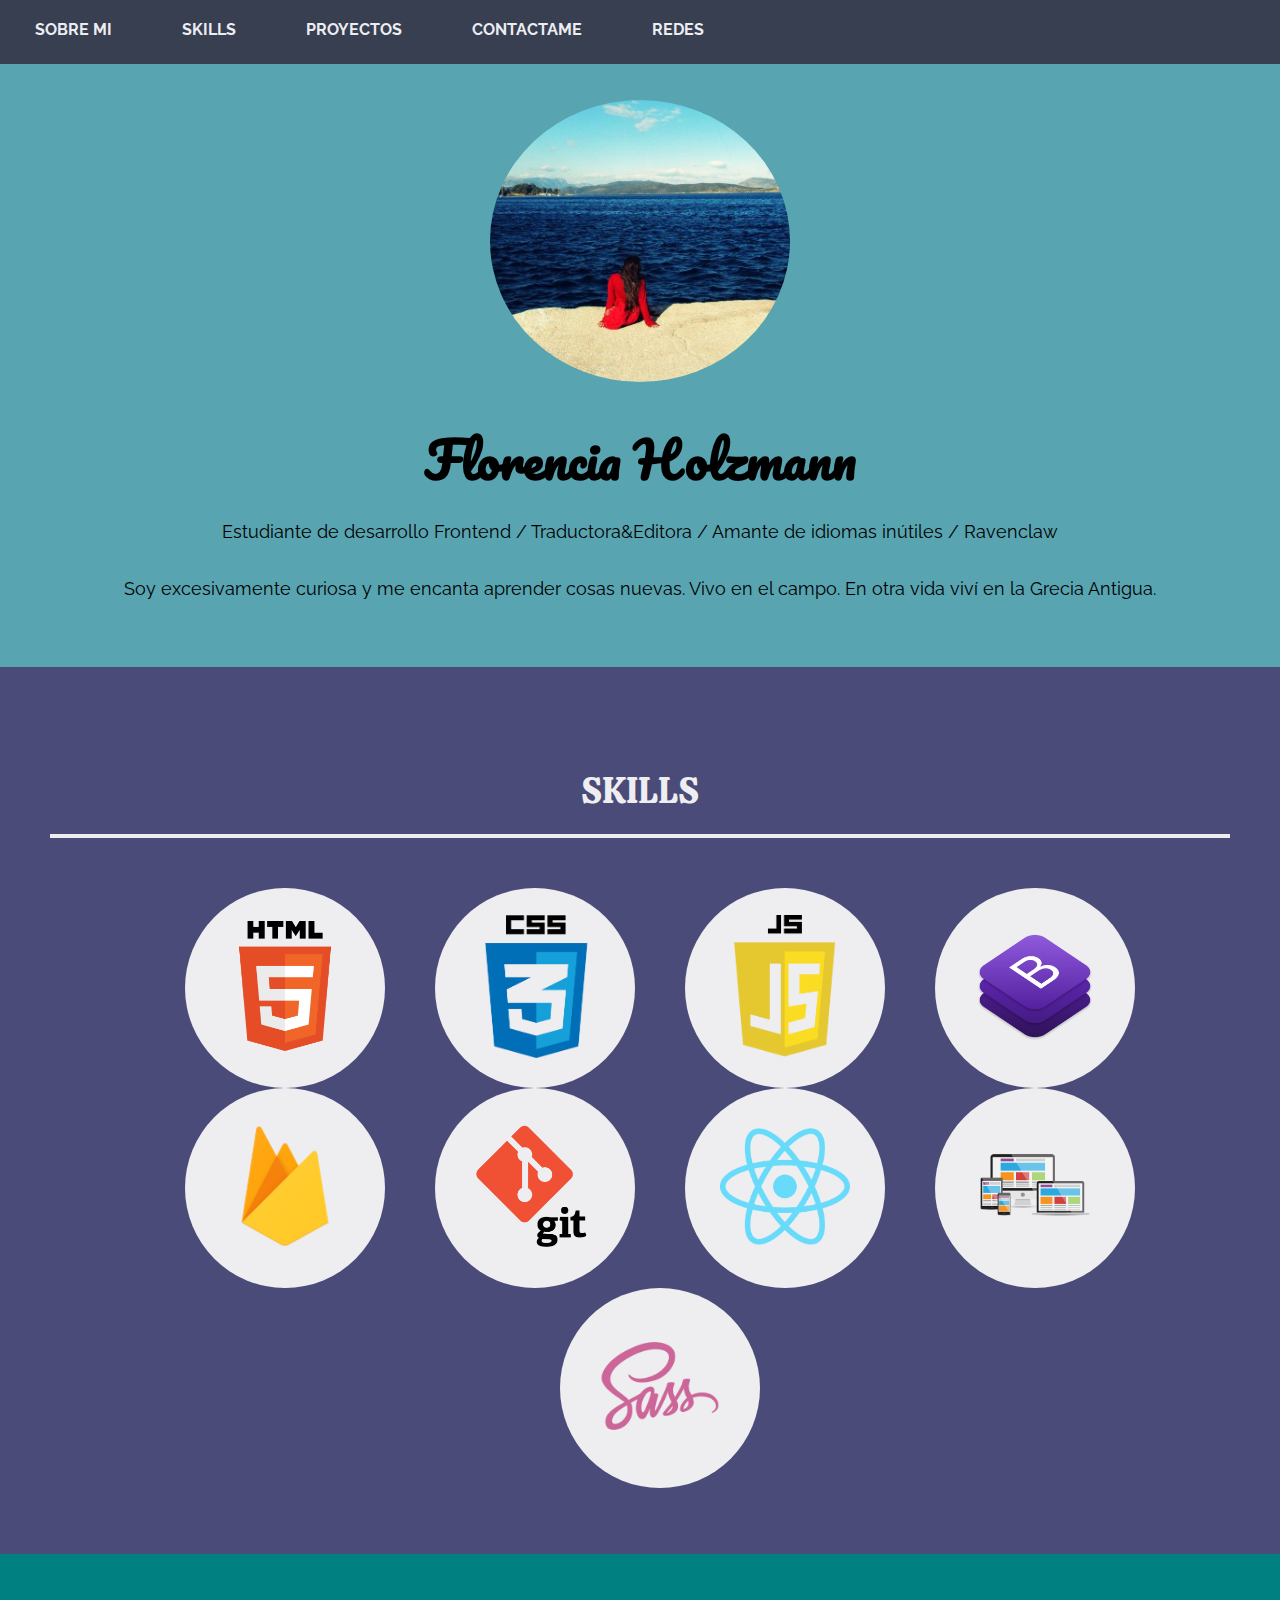
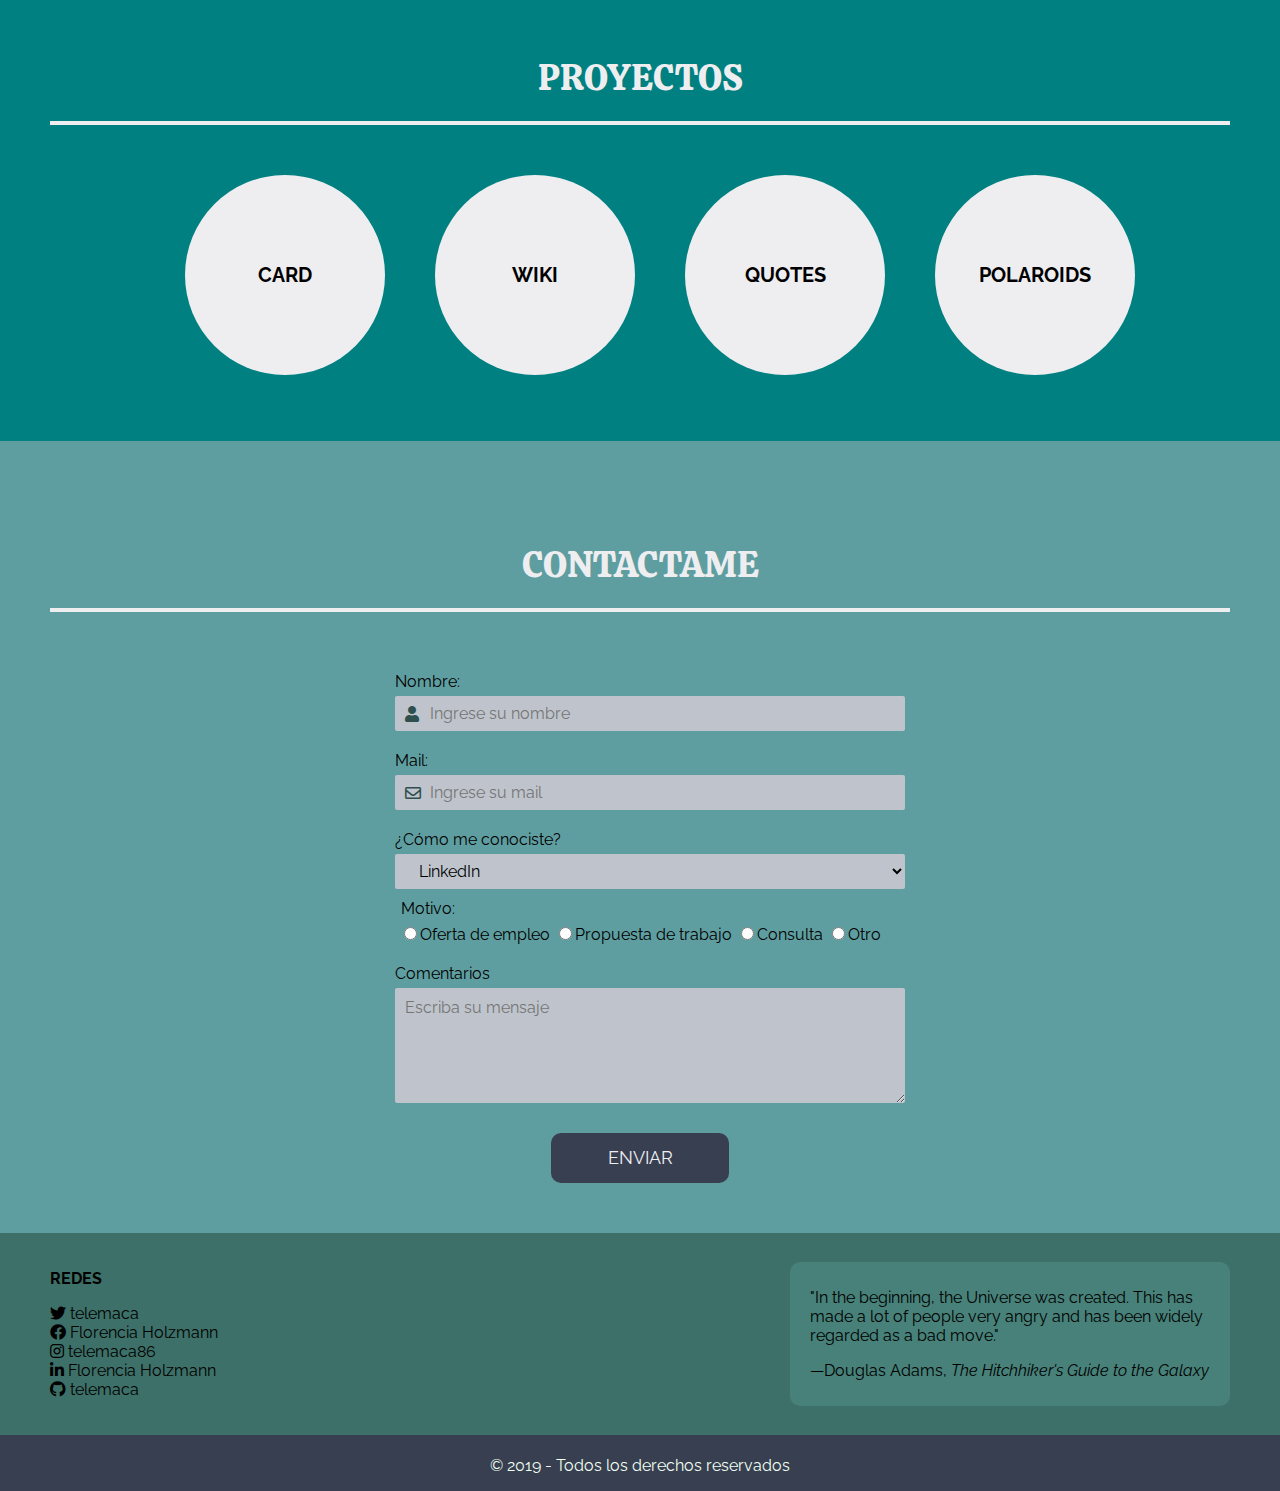
==== index.html @ bdd76596 "Mejoro sección de forms" ====
<!DOCTYPE html>
<html>

<head>
    <title>Florencia Holzmann</title>
    <link rel="stylesheet" href="https://cdnjs.cloudflare.com/ajax/libs/font-awesome/5.11.2/css/all.css">
    <link rel="stylesheet" type="text/css" href="styles.css">
    <link href="https://fonts.googleapis.com/css?family=Calistoga|Pacifico|Raleway&display=swap" rel="stylesheet">
</head>

<body>

    <header>
        <nav>
            <ul class="nav-items">
                <li><a class="nav-item" href="#aboutme">SOBRE MI</a></li>
                <li><a class="nav-item" href="#skills">SKILLS</a></li>
                <li class="proyects-nav-item">
                    <a class="nav-item" href="#proyects">PROYECTOS</a>
                    <ul class="submenu">
                        <li class="submenu-item">CARD</li>
                        <li class="submenu-item">WIKI</li>
                        <li class="submenu-item">QUOTES</li>
                        <li class="submenu-item">POLAROIDS</li>
                    </ul>
                </li>
                <li><a class="nav-item" href="#contactme">CONTACTAME</a></li>
                <li><a class="nav-item" href="#socialnetworks">REDES</a></li>
            </ul>
        </nav>
    </header>

    <main>
        <section id="aboutme" class="main-content presentation">
            <img class="owner-photo" src="imgs/foto2.jpg" />
            <h1 class="owner-name">Florencia Holzmann</h1>
            <p class="owner-information">Estudiante de desarrollo Frontend / Traductora&Editora / Amante de idiomas inútiles / Ravenclaw</p>
            <p class="owner-information">Soy excesivamente curiosa y me encanta aprender cosas nuevas. Vivo en el campo. En otra vida viví en la Grecia Antigua.</p>
        </section>

        <section id="skills" class="main-content skills">
            <h2 class="section-title">SKILLS</h2>
            <ul class="main-contest-list">
                <div class="list-container">
                    <li class="skill"><img src="imgs/html.png" class="skill-img"></li>
                </div>
                <div class="list-container">
                    <li class="skill"><img src="imgs/css.png" class="skill-img"></li>
                </div>
                <div class="list-container">
                    <li class="skill"><img src="imgs/js.png" class="skill-img"></li>
                </div>
                <div class="list-container">
                    <li class="skill"><img src="imgs/bootstrap.png" class="skill-img"></li>
                </div>
                <div class="list-container">
                    <li class="skill"><img src="imgs/firebase.png" class="skill-img"></li>
                </div>
                <div class="list-container">
                    <li class="skill"><img src="imgs/git.png" class="skill-img"></li>
                </div>
                <div class="list-container">
                    <li class="skill"><img src="imgs/react.png" class="skill-img"></li>
                </div>
                <div class="list-container">
                    <li class="skill"><img src="imgs/responsive.png" class="skill-img"></li>
                </div>
                <div class="list-container">
                    <li class="skill"><img src="imgs/sass.png" class="skill-img"></li>
                </div>
            </ul>
        </section>

        <section id="proyects" class="main-content proyects">
            <h2 class="section-title">PROYECTOS</h2>
            <ul class="main-contest-list">
                <div class="list-container">
                    <li class="list-element">CARD</li>
                </div>
                <div class="list-container">
                    <li class="list-element">WIKI</li>
                </div>
                <div class="list-container">
                    <li class="list-element">QUOTES</li>
                </div>
                <div class="list-container">
                    <li class="list-element">POLAROIDS</li>
                </div>
            </ul>
        
        </section>
        <section id="contactme" class="main-content contactme">
            <h2 class="section-title">CONTACTAME</h2>
            <form class="contact-me-form" action="javascript:void(0)">
                <div class="contact-information"> 
                    <label for="contact-name">Nombre:</label>
                    <div class="form-imput-container">
                        <input required placeholder="Ingrese su nombre" type="text" id="contact-name" class="contact-me-form-input">
                        <i class="fas fa-user user-icon"></i>
                        <i class="fas fa-check-circle valid-icon"></i>
                        <i class="fas fa-times-circle invalid-icon"></i>
                    </div>
                </div>
                <div class="contact-information">
                    <label for="contact-mail">Mail:</label>
                    <div class="form-imput-container">
                        <input required placeholder="Ingrese su mail" type="email" id="contact-mail" class="contact-me-form-input">
                        <i class="far fa-envelope mail-icon"></i>
                        <i class="fas fa-check-circle valid-icon"></i>
                        <i class="fas fa-times-circle invalid-icon"></i>
                    </div>
                </div>
                <div class="contact-information">
                    <label>¿Cómo me conociste?</label>
                    <select class="contact-me-form-input option-menu">
                        <option>LinkedIn</option>
                        <option>Twitter</option>
                        <option>Facebook</option>
                        <option>Referidos</option>
                        <option>Otro</option>
                    </select>
                </div>               
                <fieldset class="reason-for-contact"> <legend>Motivo:</legend>
                    <input type="radio" name="reason" id="job-offer"><label for="job-offer">Oferta de empleo</label>
                    <input type="radio" name="reason" id="work-proposition"><label for="work-proposition">Propuesta de trabajo</label>
                    <input type="radio" name="reason" id="question"><label for="question">Consulta</label>
                    <input type="radio" name="reason" id="other"><label for="other">Otro</label>
                </fieldset>
                <div class="contact-information">
                    <label for="contact-msg">Comentarios</label>
                    <textarea placeholder="Escriba su mensaje" cols="50" rows="5" id="contact-msg" class="contact-me-form-input"></textarea>
                </div>
                <button class="contact-information send-btn" type="submit">ENVIAR</button>
            </form>
        </section>
    </main>

    <footer>
        <div class="footer-main-part">
            <div class="footer-column">
                <p id="socialnetworks" class="footer-links-title">REDES</p>
                <ul class="footer-links">
                    <li class="footer-link"><i class="fab fa-twitter"></i> <a class="footer-social-network-user" target="_blank" href="https://www.twitter.com/telemaca">telemaca</a></li>
                    <li class="footer-link"><i class="fab fa-facebook"></i> <a class="footer-social-network-user" target="_blank" href="https://www.facebook.com/Telemaca">Florencia Holzmann</a></li>
                    <li class="footer-link"><i class="fab fa-instagram"></i> <a class="footer-social-network-user" target="_blank" href="https://www.instagram.com/telemaca86">telemaca86</a></li>
                    <li class="footer-link"><i class="fab fa-linkedin-in"></i> <a class="footer-social-network-user" target="_blank" href="https://www.linkedin.com/in/florencia-holzmann-39189a71/">Florencia Holzmann</a></li>
                    <li class="footer-link"><i class="fab fa-github"></i> <a class="footer-social-network-user" target="_blank" href="https://www.github.com/telemaca">telemaca</a></li>
                </ul>
            </div>
    
            <div class="footer-column">
                <div class="footer-quote">
                    <p class="footer-quote-text">"In the beginning, the Universe was created. This has made a lot of people very angry and has been widely regarded as a bad move."</p>
                    <p class="footer-quote-author">—Douglas Adams, <i>The Hitchhiker's Guide to the Galaxy</i></p>
                </div>
            </div>
        </div>

        <div class="footer-copyright">
            <p class="footer-copyright-text">© 2019 - Todos los derechos reservados</p>
        </div>
    </footer>


</body>

</html>
---- styles.css ----
body {
    margin: 0;
}

header {
    background-color: #373F51;
    position: fixed;
    width: 100%;
    z-index: 20;
}

.nav-items > li {
    margin: 20px 10px 25px 10px;
}
.nav-items {
    list-style: none;
    font-family: 'Raleway';
    color: rgb(236, 237, 240);
    font-weight: bold;
    margin: 0;
    display: flex;
    padding-left: 0;
    align-items: center;
}

.nav-item {
    margin: 15px;
    padding: 3px 10px 10px 10px;
    cursor: pointer;
    font-family: 'Raleway';
    color: rgb(236, 237, 240);
    text-decoration: none;
    transition: .3s;
}

.nav-item:hover {
    letter-spacing: 4px;
    color: #adb1b9;
    border-bottom: 1.5px dotted #adb1b9;
}

.proyects-nav-item {
    position: relative;
}

.submenu {
    list-style: none;
    width: 200px;
    background-color: #373F51;
    padding-left: 0;
    position: absolute;
    top: 30px;
    left: 10px;
    display: none;
}

.submenu-item {
    padding: 20px;
}

.proyects-nav-item:hover .submenu {
    display: block;
}

.submenu-item:hover {
    cursor: pointer;
    background-color: darkslategrey;
}

.main-content {
    padding: 100px 50px 50px 50px;
}

.presentation {
    background-color: #58A4B0;
    display: flex;
    flex-direction: column;
    justify-content: center;
    align-items: center;
    /* padding-top: 100px; */
}

.owner-photo {
    width: 300px;
    border-radius: 50%;
}

.owner-name {
    font-family: 'Pacifico';
    font-size: 50px;
    margin-bottom: 0;
}

.owner-information {
    font-family: 'Raleway';
    font-size: 18px;
}

.skills {
    background-color: #4b4b79;
    
}

.section-title {
    color: #eeeef1;
    font-family: 'Calistoga';
    font-weight: 300;
    font-size: 36px;
    margin: 0 0 50px 0;
    padding-bottom: 20px;
    border-bottom: 4px solid #eeeef1;
    text-align: center;
}

.main-contest-list {
    list-style: none;
    display: flex;
    flex-wrap: wrap;
    justify-content: center;
    align-items: center;
}

/* .skill {
    padding: 20px; 
} */

.list-container {
    background-color: #eeeef1;
    width: 200px;
    height: 200px;
    margin: 0 25px;
    border-radius: 50%;
    display: flex;
    justify-content: center;
    align-items: center;
}

.skill-img {
    width: 130px;
}

.proyects {
    background-color: teal;
}

.list-element {
    font-family: 'Raleway';
    font-size: 20px;
    font-weight: bold;
}

.contactme {
    background-color: cadetblue;
    display: flex;
    flex-direction: column;
    /* align-items: center; */
}

.contact-me-form {
    display: flex;
    align-items: flex-start;
    flex-direction: column;
    margin: 0 auto;
}

label {
    padding-bottom: 5px;
}

.contact-information {
    width: 100%;
    padding: 10px;
    font-family: 'Raleway';
    display: flex;
    flex-direction: column;
}

.form-imput-container {
    position: relative;
}

.contact-me-form-input {
    width: 100%;
    border-radius: 2px;
    background-color: rgb(191, 196, 204);
    font-family: 'Raleway';
    font-size: 16px;
    border: 0;  
    box-sizing: border-box;
}

.user-icon, .mail-icon {
    color: darkslategray;
    position: absolute;
    left: 10px;
    top: calc(50% - 8px);
}

.invalid-icon, .valid-icon {
    position: absolute;
    top: calc(50% - 8px);
    right: 10px;
    display: none;
}

.invalid-icon {
    color: firebrick;
}

.valid-icon {
    color: green;
}

input:focus,
select:focus,
textarea:focus,
button:focus {
    outline: none;
}

input:valid {
    border: 1px solid green;
}

input:invalid:not(:placeholder-shown) {
    border: 1px solid firebrick;
}

input:valid:not(:placeholder-shown) ~ .valid-icon {
    display: block;
}

input:invalid:not(:placeholder-shown) ~ .invalid-icon {
    display: block;
}

.contact-me-form-input:not(textarea) {
    height: 35px;
    padding-left: 35px;
}

.contact-me-form-input.option-menu {
    padding-left: 20px;
}

#contact-msg {
    padding: 10px;
}

.reason-for-contact {
    border-style: none;
    font-family: 'Raleway';
}

.send-btn {
    margin: 20px auto 0;
    width: 35%;
    height: 50px;
    font-size: 18px;
    background-color: #373F51;
    border-radius: 10px;
    border-style: none;
    color: #eeeef1;
    display: flex;
    align-items: center;
    justify-content: center;
    transition: .3s;
}

.send-btn:hover {
    font-size: 20px;
    letter-spacing: 1px;
    border: 1px dashed #eeeef1;
    background: none;
}


footer {
    font-family: 'Raleway';
    background-color: #3D7068;
}

.footer-main-part {
    display: flex;
    justify-content: space-between;
    align-items: center;
}

.footer-column {
    padding: 20px 50px;
}

.footer-links-title {
    font-weight: bold;
}

.footer-links {
    list-style: none;
    padding-left: 0;
}

.footer-social-network-user {
    color: black;
    text-decoration: none;
}

.footer-quote {
    background-color: rgb(71, 129, 121);
    padding: 10px 20px;
    border-radius: 10px;
}

.footer-quote-text {
    width: 400px;
}

.footer-copyright {
    background-color: #373F51;
    margin-bottom: 0;
    text-align: center;
    padding: 5px 0 16px 0;
}

.footer-copyright-text {
    margin-bottom: 0;
    color: honeydew;
    font-family: 'Raleway';
}
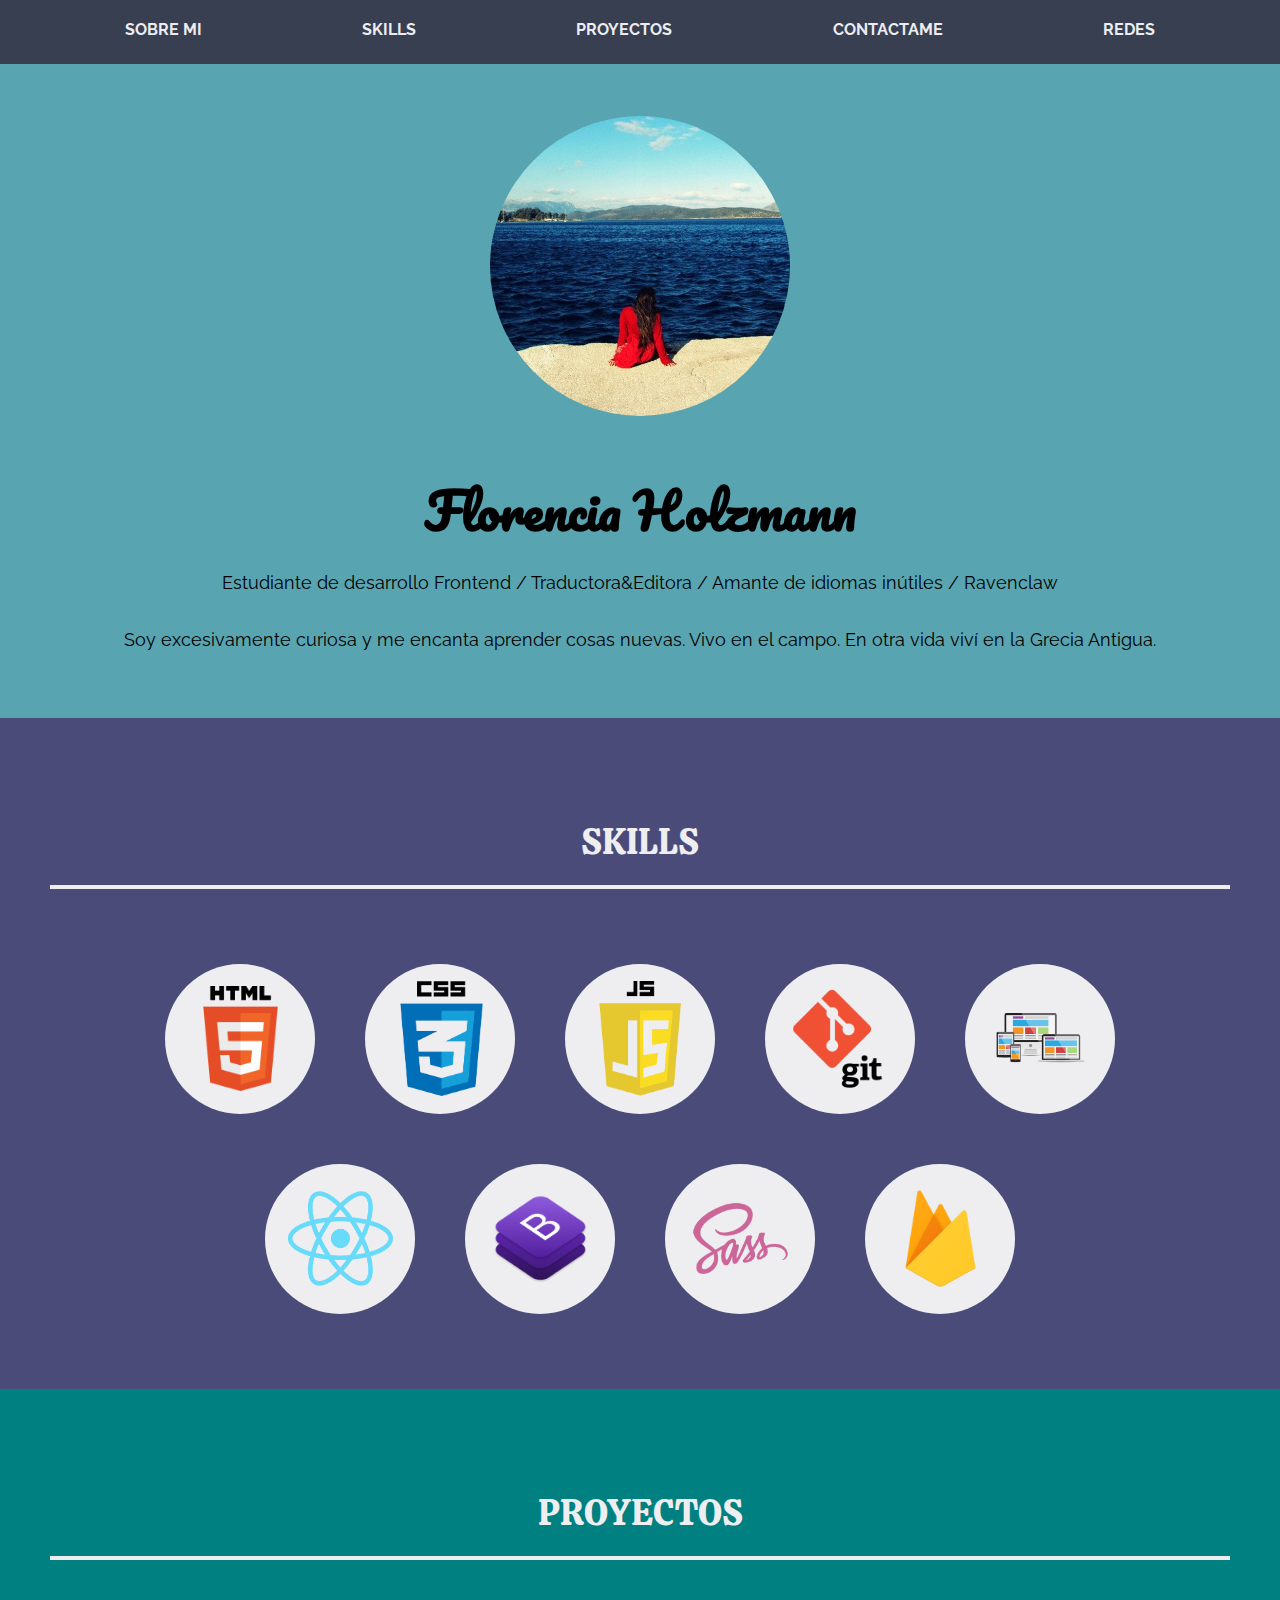
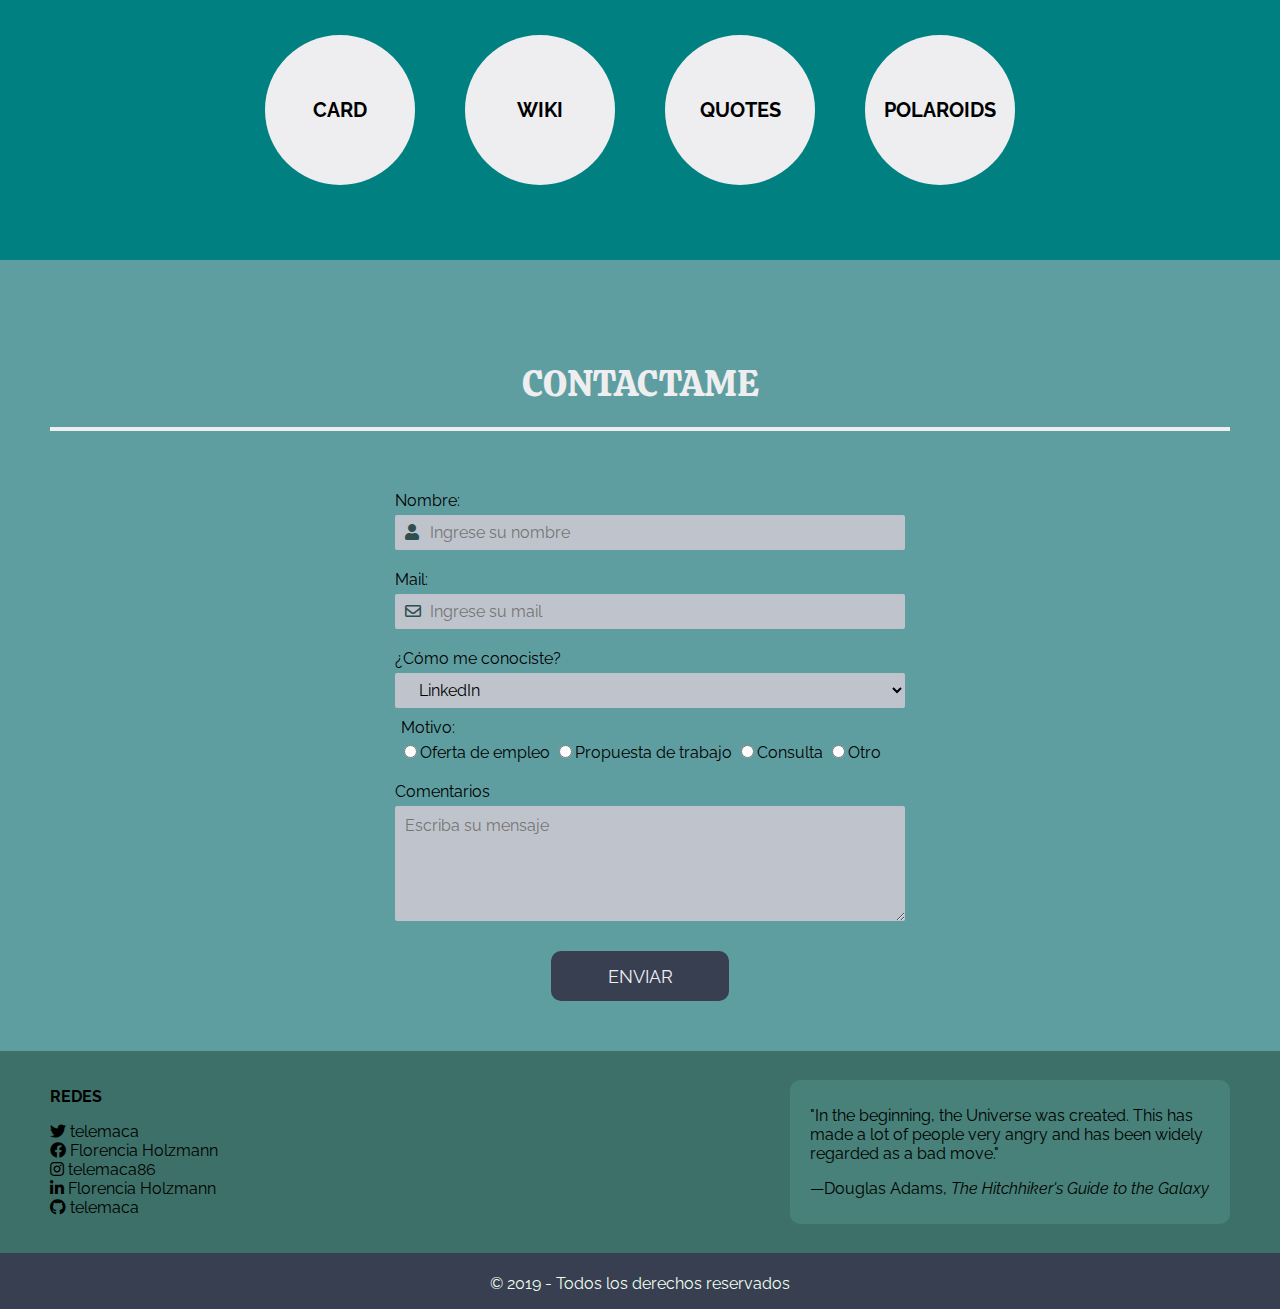
==== commit 5536640a: "Agrego diseño responsive" ====
--- a/index.html
+++ b/index.html
@@ -32,7 +32,15 @@
 
     <main>
         <section id="aboutme" class="main-content presentation">
-            <img class="owner-photo" src="imgs/foto2.jpg" />
+            <div class="photo-container">
+                <figure>
+                    <img class="owner-photo" src="imgs/foto2.jpg" />
+                </figure>
+                <figcaption>¡Hola!</figcaption>
+            </div>
+            <div class="photo-banner">
+                <img class="owner-photo" src="imgs/foto2.jpg" />
+            </div>
             <h1 class="owner-name">Florencia Holzmann</h1>
             <p class="owner-information">Estudiante de desarrollo Frontend / Traductora&Editora / Amante de idiomas inútiles / Ravenclaw</p>
             <p class="owner-information">Soy excesivamente curiosa y me encanta aprender cosas nuevas. Vivo en el campo. En otra vida viví en la Grecia Antigua.</p>
@@ -40,52 +48,70 @@
 
         <section id="skills" class="main-content skills">
             <h2 class="section-title">SKILLS</h2>
-            <ul class="main-contest-list">
+            <ul class="main-contest-list">             
+            <li class="skill">
                 <div class="list-container">
-                    <li class="skill"><img src="imgs/html.png" class="skill-img"></li>
+                    <img src="imgs/html.png" class="skill-img">
                 </div>
+            </li>
+            <li class="skill">
                 <div class="list-container">
-                    <li class="skill"><img src="imgs/css.png" class="skill-img"></li>
+                    <img src="imgs/css.png" class="skill-img">
                 </div>
+            </li>
+            <li class="skill">
                 <div class="list-container">
-                    <li class="skill"><img src="imgs/js.png" class="skill-img"></li>
+                    <img src="imgs/js.png" class="skill-img">
                 </div>
+            </li>
+            <li class="skill">
                 <div class="list-container">
-                    <li class="skill"><img src="imgs/bootstrap.png" class="skill-img"></li>
+                    <img src="imgs/git.png" class="skill-img">
                 </div>
+            </li>
+            <li class="skill">
                 <div class="list-container">
-                    <li class="skill"><img src="imgs/firebase.png" class="skill-img"></li>
+                    <img src="imgs/responsive.png" class="skill-img">
                 </div>
+            </li>
+            <li class="skill">
                 <div class="list-container">
-                    <li class="skill"><img src="imgs/git.png" class="skill-img"></li>
+                    <img src="imgs/react.png" class="skill-img">
                 </div>
+            </li>
+            <li class="skill">
                 <div class="list-container">
-                    <li class="skill"><img src="imgs/react.png" class="skill-img"></li>
+                    <img src="imgs/bootstrap.png" class="skill-img">
                 </div>
+            </li>
+            <li class="skill">
                 <div class="list-container">
-                    <li class="skill"><img src="imgs/responsive.png" class="skill-img"></li>
+                    <img src="imgs/sass.png" class="skill-img">
                 </div>
+            </li>
+            <li class="skill">
                 <div class="list-container">
-                    <li class="skill"><img src="imgs/sass.png" class="skill-img"></li>
+                    <img src="imgs/firebase.png" class="skill-img">
                 </div>
+            </li>
             </ul>
         </section>
 
         <section id="proyects" class="main-content proyects">
             <h2 class="section-title">PROYECTOS</h2>
-            <ul class="main-contest-list">
-                <div class="list-container">
-                    <li class="list-element">CARD</li>
-                </div>
-                <div class="list-container">
-                    <li class="list-element">WIKI</li>
-                </div>
-                <div class="list-container">
-                    <li class="list-element">QUOTES</li>
-                </div>
-                <div class="list-container">
-                    <li class="list-element">POLAROIDS</li>
-                </div>
+            <ul class="main-contest-list">                
+                <li class="list-element">
+                    <div class="list-container">CARD</div>
+                </li>
+                <li class="list-element">
+                    <div class="list-container">WIKI</div>
+                </li>
+                <li class="list-element">
+                    <div class="list-container">QUOTES</div>
+                </li>
+                <li class="list-element">
+                    <div class="list-container">POLAROIDS</div>
+                </li>
             </ul>
         
         </section>
@@ -137,7 +163,7 @@
 
     <footer>
         <div class="footer-main-part">
-            <div class="footer-column">
+            <div class="footer-column socialnetworks-column">
                 <p id="socialnetworks" class="footer-links-title">REDES</p>
                 <ul class="footer-links">
                     <li class="footer-link"><i class="fab fa-twitter"></i> <a class="footer-social-network-user" target="_blank" href="https://www.twitter.com/telemaca">telemaca</a></li>
@@ -148,7 +174,7 @@
                 </ul>
             </div>
     
-            <div class="footer-column">
+            <div class="footer-column quote-column">
                 <div class="footer-quote">
                     <p class="footer-quote-text">"In the beginning, the Universe was created. This has made a lot of people very angry and has been widely regarded as a bad move."</p>
                     <p class="footer-quote-author">—Douglas Adams, <i>The Hitchhiker's Guide to the Galaxy</i></p>
--- a/styles.css
+++ b/styles.css
@@ -21,6 +21,7 @@
     display: flex;
     padding-left: 0;
     align-items: center;
+    justify-content: space-evenly;
 }
 
 .nav-item {
@@ -36,7 +37,7 @@
 .nav-item:hover {
     letter-spacing: 4px;
     color: #adb1b9;
-    border-bottom: 1.5px dotted #adb1b9;
+    border-bottom: 1.5px solid #adb1b9;
 }
 
 .proyects-nav-item {
@@ -77,12 +78,55 @@
     flex-direction: column;
     justify-content: center;
     align-items: center;
-    /* padding-top: 100px; */
+}
+
+.photo-container {
+    position: relative;
+}
+
+.photo-banner {
+    display: none;
+}
+
+figure {
+    width: 300px;
+    height: 300px;
+    border-radius: 50%;
+    overflow: hidden;
+}
+
+figcaption {
+    font-family: 'Calistoga';
+    font-size: 0px;
+    color: honeydew;
+    text-align: center;
+    line-height: 300px;
+    width: 300px;
+    height: 300px;
+    position: absolute;
+    border-radius: 50%;
+    top: 15px;
+    left: 39px;
+    transition: .3s;
+}
+
+img {
+    transition: .3s;
+}
+
+.photo-container:hover figcaption {
+    border: 1.5px solid honeydew;
+    font-size: 40px;
+    background-color: rgba(0, 0, 0, 0.3);
+    transform: scale(.9);
+}
+
+.photo-container:hover img {
+    transform: scale(1.2);
 }
 
 .owner-photo {
-    width: 300px;
-    border-radius: 50%;
+    width: 110%; 
 }
 
 .owner-name {
@@ -94,14 +138,18 @@
 .owner-information {
     font-family: 'Raleway';
     font-size: 18px;
+    text-align: center;
 }
 
 .skills {
     background-color: #4b4b79;
-    
+    display: flex;
+    flex-direction: column;
+    align-items: center;
 }
 
 .section-title {
+    width: 100%;
     color: #eeeef1;
     font-family: 'Calistoga';
     font-weight: 300;
@@ -118,6 +166,8 @@
     flex-wrap: wrap;
     justify-content: center;
     align-items: center;
+    padding-left: 0;
+    margin: 0;
 }
 
 /* .skill {
@@ -126,9 +176,9 @@
 
 .list-container {
     background-color: #eeeef1;
-    width: 200px;
-    height: 200px;
-    margin: 0 25px;
+    width: 150px;
+    height: 150px;
+    margin: 25px;
     border-radius: 50%;
     display: flex;
     justify-content: center;
@@ -136,7 +186,7 @@
 }
 
 .skill-img {
-    width: 130px;
+    width: 70%;
 }
 
 .proyects {
@@ -268,12 +318,18 @@
 }
 
 .send-btn:hover {
+    cursor: pointer;
     font-size: 20px;
     letter-spacing: 1px;
     border: 1px dashed #eeeef1;
     background: none;
 }
 
+.send-btn:active {
+    background-color: rgb(21, 32, 59);
+    border-style: none;
+}
+
 
 footer {
     font-family: 'Raleway';
@@ -304,14 +360,26 @@
     text-decoration: none;
 }
 
+.socialnetworks-column {
+    width: 35%;
+    padding-right: 0;
+}
+
+.quote-column {
+    width: 65%;
+    display: flex;
+    justify-content: flex-end;
+}
+
 .footer-quote {
+    max-width: 400px;
     background-color: rgb(71, 129, 121);
     padding: 10px 20px;
     border-radius: 10px;
 }
 
 .footer-quote-text {
-    width: 400px;
+    width: 100%;
 }
 
 .footer-copyright {
@@ -325,4 +393,64 @@
     margin-bottom: 0;
     color: honeydew;
     font-family: 'Raleway';
+}
+
+/* RESPONSIVE */
+
+@media(max-width: 800px) {
+    .nav-items > li:nth-child(1) {
+        display: none;
+    }
+
+    .photo-container {
+        display: none;
+    }
+
+    .photo-banner {
+        display: block;
+        overflow: hidden;
+        width: 90%;
+        height: 100px;
+        border-radius: 5px;
+    }
+
+    .owner-photo {
+        width: 100%;
+    }
+
+    .owner-name {
+        font-size: 38px;
+    }
+
+    .owner-information {
+        font-size: 16px;
+        width: 80%;
+    }
+
+    .section-title {
+        font-size: 30px;
+        margin-bottom: 20px;
+    }
+
+    .list-container {
+        width: 100px;
+        height: 100px;
+        margin: 15px;
+    }
+
+    .list-element {
+        font-size: 16px;
+    }
+
+    .contact-me-form {
+        transform: scale(.9);
+    }
+
+    .socialnetworks-column {
+        width: 90%;
+    }
+
+    .quote-column {
+        display: none;
+    }
 }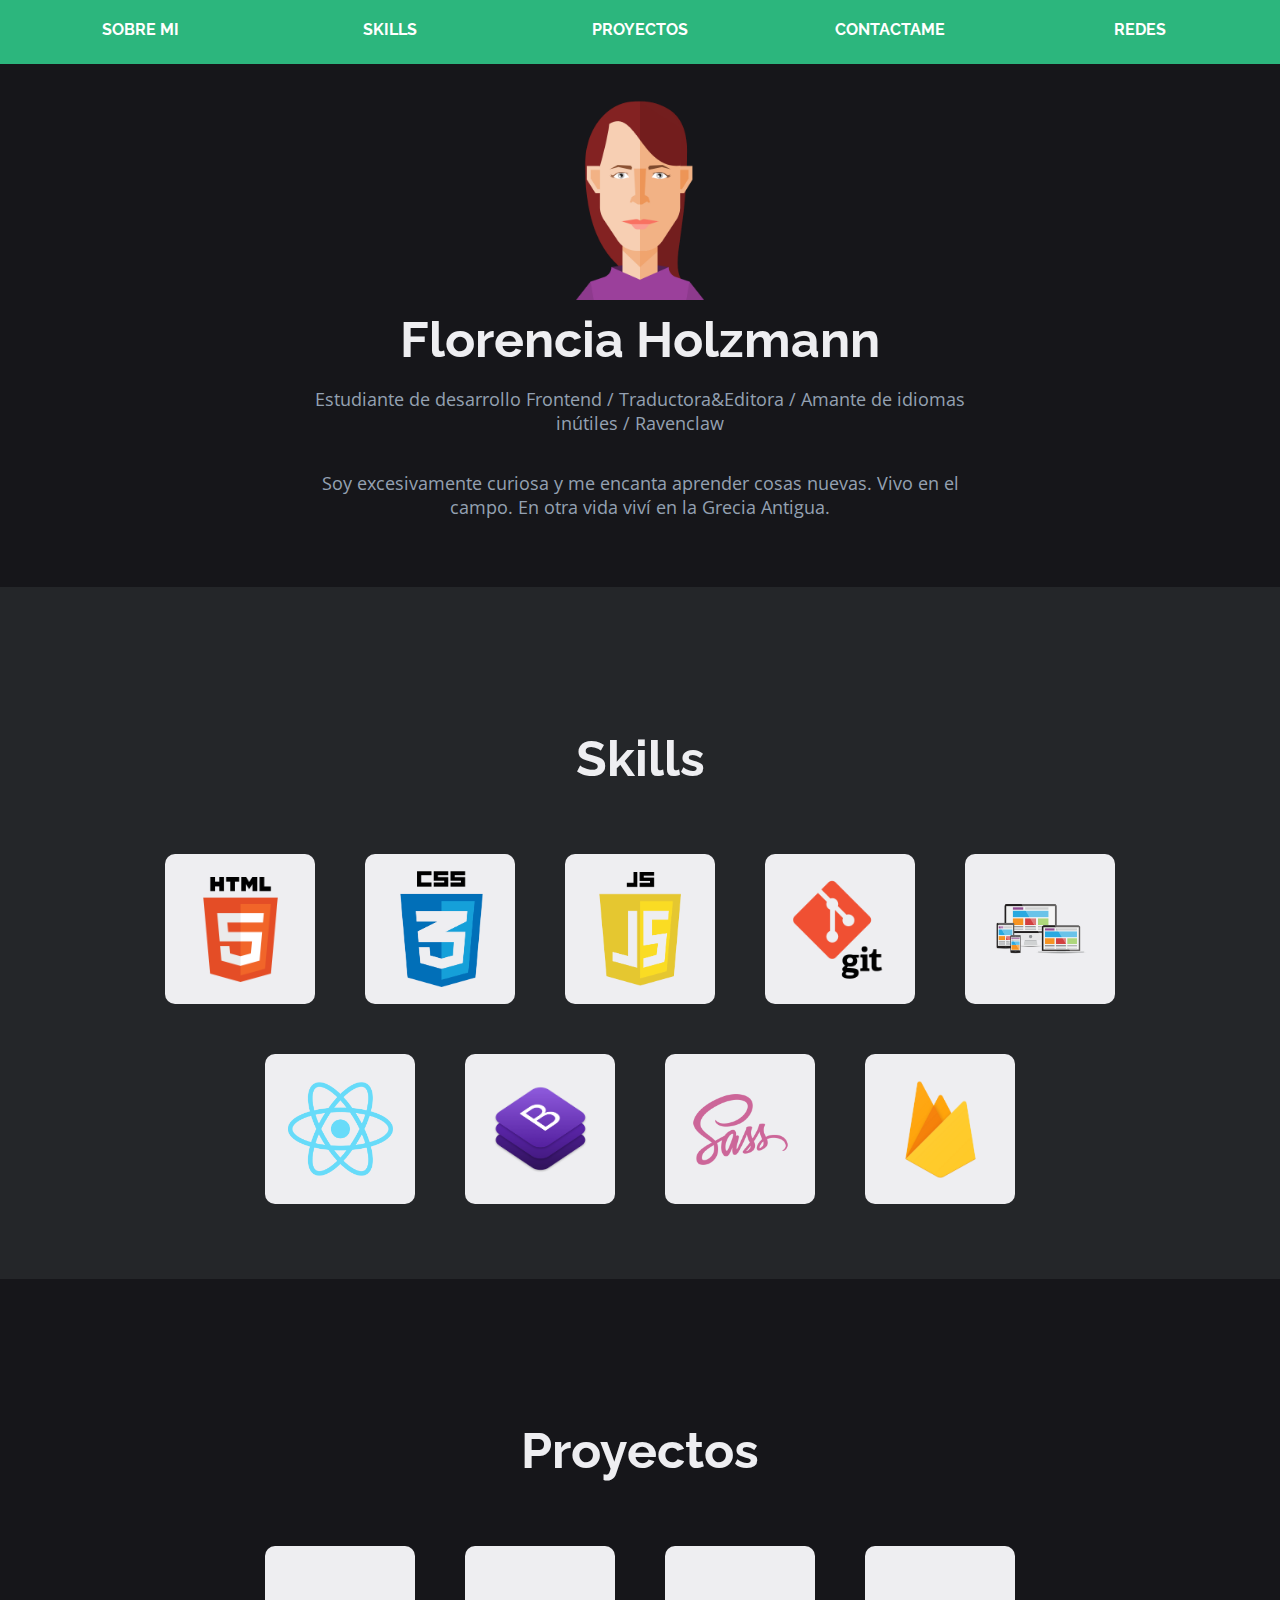
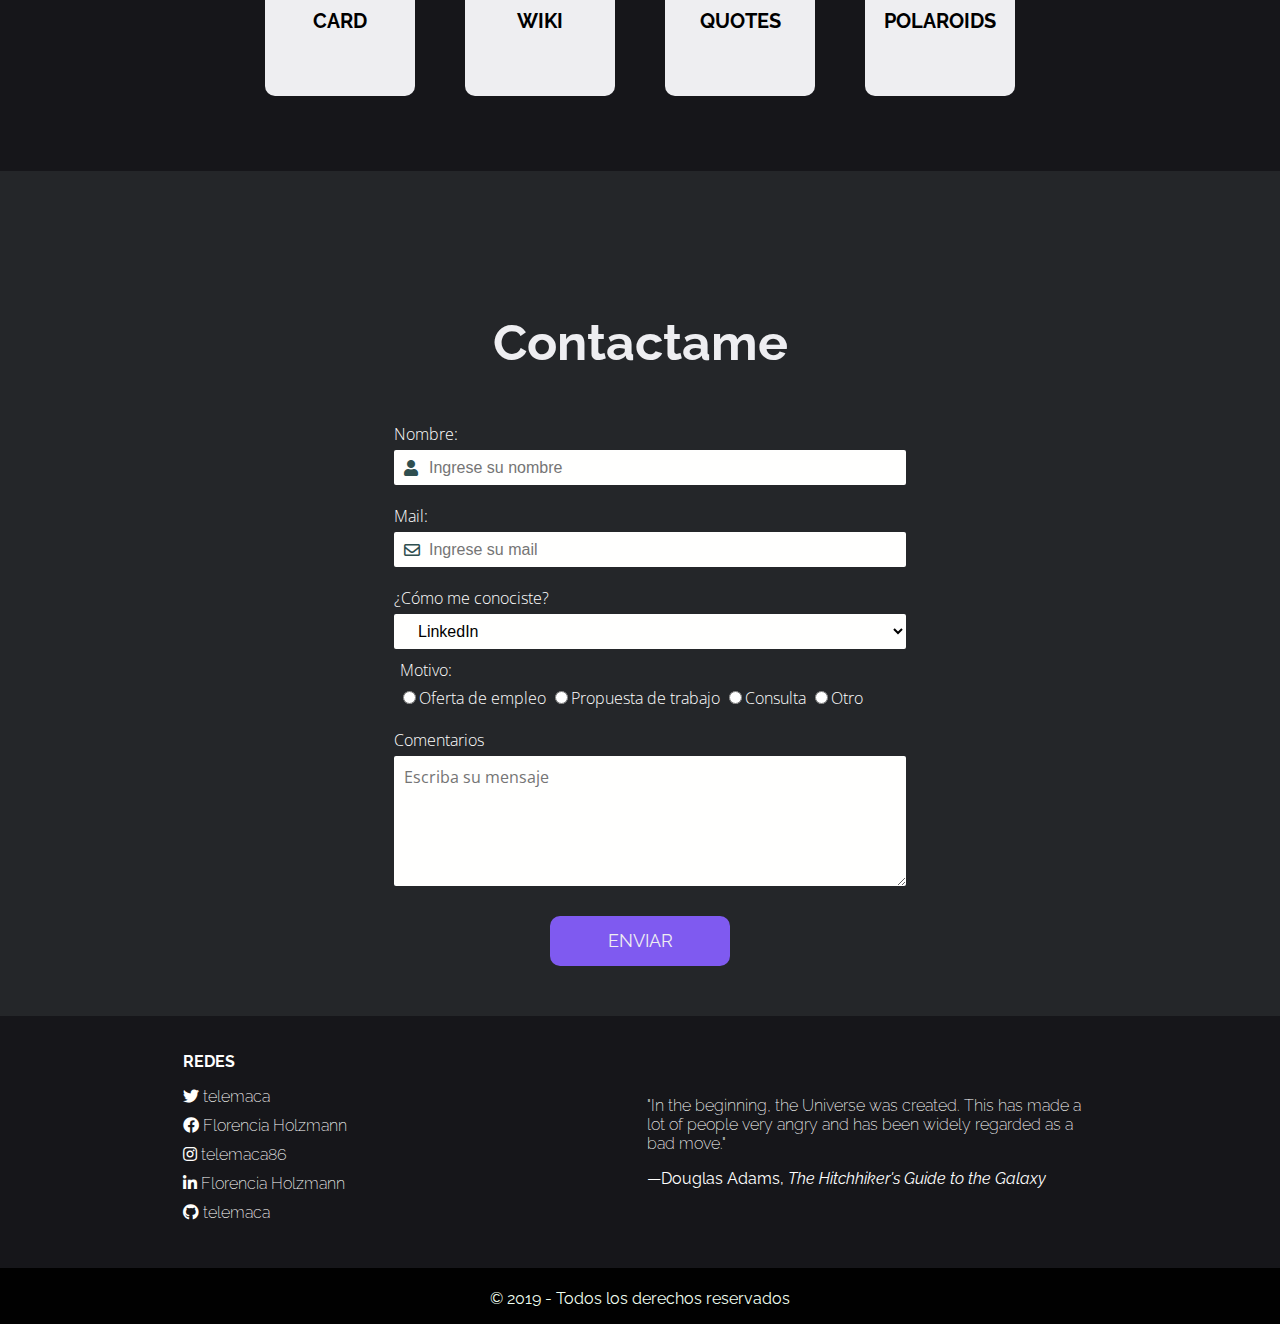
==== commit e837eec5: "cambio paleta de colores y más" ====
--- a/index.html
+++ b/index.html
@@ -5,7 +5,7 @@
     <title>Florencia Holzmann</title>
     <link rel="stylesheet" href="https://cdnjs.cloudflare.com/ajax/libs/font-awesome/5.11.2/css/all.css">
     <link rel="stylesheet" type="text/css" href="styles.css">
-    <link href="https://fonts.googleapis.com/css?family=Calistoga|Pacifico|Raleway&display=swap" rel="stylesheet">
+    <link href="https://fonts.googleapis.com/css?family=Calistoga:200,400,600|Open+Sans:200,300,400,700|Pacifico|Raleway:100,200,300,400,700,900&display=swap" rel="stylesheet">
 </head>
 
 <body>
@@ -32,7 +32,7 @@
 
     <main>
         <section id="aboutme" class="main-content presentation">
-            <div class="photo-container">
+            <!-- <div class="photo-container">
                 <figure>
                     <img class="owner-photo" src="imgs/foto2.jpg" />
                 </figure>
@@ -40,14 +40,15 @@
             </div>
             <div class="photo-banner">
                 <img class="owner-photo" src="imgs/foto2.jpg" />
-            </div>
-            <h1 class="owner-name">Florencia Holzmann</h1>
+            </div> -->
+            <img class="owner-photo" src="imgs/Telemaca3.png" />
+            <h1 class="owner-name section-title">Florencia Holzmann</h1>
             <p class="owner-information">Estudiante de desarrollo Frontend / Traductora&Editora / Amante de idiomas inútiles / Ravenclaw</p>
             <p class="owner-information">Soy excesivamente curiosa y me encanta aprender cosas nuevas. Vivo en el campo. En otra vida viví en la Grecia Antigua.</p>
         </section>
 
         <section id="skills" class="main-content skills">
-            <h2 class="section-title">SKILLS</h2>
+            <h2 class="section-title">Skills</h2>
             <ul class="main-contest-list">             
             <li class="skill">
                 <div class="list-container">
@@ -98,7 +99,7 @@
         </section>
 
         <section id="proyects" class="main-content proyects">
-            <h2 class="section-title">PROYECTOS</h2>
+            <h2 class="section-title">Proyectos</h2>
             <ul class="main-contest-list">                
                 <li class="list-element">
                     <div class="list-container">CARD</div>
@@ -116,7 +117,7 @@
         
         </section>
         <section id="contactme" class="main-content contactme">
-            <h2 class="section-title">CONTACTAME</h2>
+            <h2 class="section-title">Contactame</h2>
             <form class="contact-me-form" action="javascript:void(0)">
                 <div class="contact-information"> 
                     <label for="contact-name">Nombre:</label>
@@ -166,11 +167,11 @@
             <div class="footer-column socialnetworks-column">
                 <p id="socialnetworks" class="footer-links-title">REDES</p>
                 <ul class="footer-links">
-                    <li class="footer-link"><i class="fab fa-twitter"></i> <a class="footer-social-network-user" target="_blank" href="https://www.twitter.com/telemaca">telemaca</a></li>
-                    <li class="footer-link"><i class="fab fa-facebook"></i> <a class="footer-social-network-user" target="_blank" href="https://www.facebook.com/Telemaca">Florencia Holzmann</a></li>
-                    <li class="footer-link"><i class="fab fa-instagram"></i> <a class="footer-social-network-user" target="_blank" href="https://www.instagram.com/telemaca86">telemaca86</a></li>
-                    <li class="footer-link"><i class="fab fa-linkedin-in"></i> <a class="footer-social-network-user" target="_blank" href="https://www.linkedin.com/in/florencia-holzmann-39189a71/">Florencia Holzmann</a></li>
-                    <li class="footer-link"><i class="fab fa-github"></i> <a class="footer-social-network-user" target="_blank" href="https://www.github.com/telemaca">telemaca</a></li>
+                    <li class="footer-link"><i class="fab fa-twitter socialnetwork-icon"></i> <a class="footer-social-network-user" target="_blank" href="https://www.twitter.com/telemaca">telemaca</a></li>
+                    <li class="footer-link"><i class="fab fa-facebook socialnetwork-icon"></i> <a class="footer-social-network-user" target="_blank" href="https://www.facebook.com/Telemaca">Florencia Holzmann</a></li>
+                    <li class="footer-link"><i class="fab fa-instagram socialnetwork-icon"></i> <a class="footer-social-network-user" target="_blank" href="https://www.instagram.com/telemaca86">telemaca86</a></li>
+                    <li class="footer-link"><i class="fab fa-linkedin-in socialnetwork-icon"></i> <a class="footer-social-network-user" target="_blank" href="https://www.linkedin.com/in/florencia-holzmann-39189a71/">Florencia Holzmann</a></li>
+                    <li class="footer-link"><i class="fab fa-github socialnetwork-icon"></i> <a class="footer-social-network-user" target="_blank" href="https://www.github.com/telemaca">telemaca</a></li>
                 </ul>
             </div>
     
--- a/styles.css
+++ b/styles.css
@@ -3,7 +3,7 @@
 }
 
 header {
-    background-color: #373F51;
+    background-color: #2cb67d;
     position: fixed;
     width: 100%;
     z-index: 20;
@@ -11,12 +11,14 @@
 
 .nav-items > li {
     margin: 20px 10px 25px 10px;
+    width: 200px;
+    text-align: center;
 }
 .nav-items {
     list-style: none;
     font-family: 'Raleway';
     color: rgb(236, 237, 240);
-    font-weight: bold;
+    font-weight: 700;
     margin: 0;
     display: flex;
     padding-left: 0;
@@ -25,19 +27,18 @@
 }
 
 .nav-item {
-    margin: 15px;
-    padding: 3px 10px 10px 10px;
+    padding: 0 2px 10px 2px;
     cursor: pointer;
     font-family: 'Raleway';
-    color: rgb(236, 237, 240);
+    color: #fffffe;
     text-decoration: none;
     transition: .3s;
 }
 
 .nav-item:hover {
     letter-spacing: 4px;
-    color: #adb1b9;
-    border-bottom: 1.5px solid #adb1b9;
+    
+    border-bottom: 1.5px solid #fffffe;
 }
 
 .proyects-nav-item {
@@ -47,12 +48,13 @@
 .submenu {
     list-style: none;
     width: 200px;
-    background-color: #373F51;
+    background-color: #2cb67d;
     padding-left: 0;
     position: absolute;
     top: 30px;
     left: 10px;
     display: none;
+    color: #fffffe;
 }
 
 .submenu-item {
@@ -65,7 +67,7 @@
 
 .submenu-item:hover {
     cursor: pointer;
-    background-color: darkslategrey;
+    background-color: #26a16e;
 }
 
 .main-content {
@@ -73,21 +75,22 @@
 }
 
 .presentation {
-    background-color: #58A4B0;
+    background-color: #16161a;
+    color: #fffffe;
     display: flex;
     flex-direction: column;
     justify-content: center;
     align-items: center;
 }
 
-.photo-container {
+/* .photo-container {
     position: relative;
 }
 
 .photo-banner {
     display: none;
-}
-
+} */
+/* 
 figure {
     width: 300px;
     height: 300px;
@@ -123,41 +126,48 @@
 
 .photo-container:hover img {
     transform: scale(1.2);
-}
+} */
 
 .owner-photo {
-    width: 110%; 
+    width: 200px; 
 }
 
 .owner-name {
-    font-family: 'Pacifico';
+    margin: 10px 0 0 0;
+}
+
+.owner-information {
+    font-family: 'Open Sans';
+    font-size: 18px;
+    color: #94a1b2;
+    text-align: center;
+    max-width: 700px;
+}
+
+.main-content {
+    display: flex;
+    flex-direction: column;
+    align-items: center;
+}
+
+.section-title {
+    width: 50%;
+    color: #eeeef1;
+    font-family: 'Raleway';
+    font-weight: 700;
     font-size: 50px;
-    margin-bottom: 0;
-}
-
-.owner-information {
-    font-family: 'Raleway';
-    font-size: 18px;
+    /* margin: 0 0 50px 0; */
+    /* padding-bottom: 20px; */
+    /* border-bottom: 1px solid #eeeef1; */
     text-align: center;
 }
 
-.skills {
-    background-color: #4b4b79;
-    display: flex;
-    flex-direction: column;
-    align-items: center;
-}
-
-.section-title {
-    width: 100%;
-    color: #eeeef1;
-    font-family: 'Calistoga';
-    font-weight: 300;
-    font-size: 36px;
-    margin: 0 0 50px 0;
-    padding-bottom: 20px;
-    border-bottom: 4px solid #eeeef1;
-    text-align: center;
+.skills{
+    background-color: #242629;
+}
+
+.skills .main-contest-list{
+    max-width: 1000px;
 }
 
 .main-contest-list {
@@ -179,18 +189,23 @@
     width: 150px;
     height: 150px;
     margin: 25px;
-    border-radius: 50%;
+    border-radius: 10px;
     display: flex;
     justify-content: center;
     align-items: center;
+    transition: .3s;
 }
 
 .skill-img {
     width: 70%;
 }
 
+.list-container:hover{
+    transform: scale(1.5);
+}
+
 .proyects {
-    background-color: teal;
+    background-color: #16161a;
 }
 
 .list-element {
@@ -200,9 +215,12 @@
 }
 
 .contactme {
-    background-color: cadetblue;
+    background-color: #242629;
     display: flex;
     flex-direction: column;
+    color: #fffffe;
+    font-family: 'Open Sans';
+    font-weight: 300;
     /* align-items: center; */
 }
 
@@ -220,7 +238,6 @@
 .contact-information {
     width: 100%;
     padding: 10px;
-    font-family: 'Raleway';
     display: flex;
     flex-direction: column;
 }
@@ -232,8 +249,7 @@
 .contact-me-form-input {
     width: 100%;
     border-radius: 2px;
-    background-color: rgb(191, 196, 204);
-    font-family: 'Raleway';
+    background-color: #fffffe;
     font-size: 16px;
     border: 0;  
     box-sizing: border-box;
@@ -263,7 +279,10 @@
 
 input:focus,
 select:focus,
-textarea:focus,
+textarea:focus {
+    outline-color: #7f5af0;
+}
+
 button:focus {
     outline: none;
 }
@@ -295,11 +314,12 @@
 
 #contact-msg {
     padding: 10px;
+    font-family: 'Open Sans';
 }
 
 .reason-for-contact {
     border-style: none;
-    font-family: 'Raleway';
+
 }
 
 .send-btn {
@@ -307,14 +327,15 @@
     width: 35%;
     height: 50px;
     font-size: 18px;
-    background-color: #373F51;
+    background-color: #7f5af0;
+    font-family: 'Raleway';
     border-radius: 10px;
     border-style: none;
     color: #eeeef1;
     display: flex;
     align-items: center;
     justify-content: center;
-    transition: .3s;
+    transition: .2s;
 }
 
 .send-btn:hover {
@@ -326,19 +347,21 @@
 }
 
 .send-btn:active {
-    background-color: rgb(21, 32, 59);
+    background-color: #6b4dc7;
+    border-radius: 10px;
     border-style: none;
 }
 
 
 footer {
     font-family: 'Raleway';
-    background-color: #3D7068;
+    color: #fffffe;
+    background-color: #16161a;
 }
 
 .footer-main-part {
     display: flex;
-    justify-content: space-between;
+    justify-content: space-evenly;
     align-items: center;
 }
 
@@ -355,35 +378,48 @@
     padding-left: 0;
 }
 
+.footer-link{
+    padding-bottom: 10px;
+    transition: .3s;
+}
+
+.footer-link:hover{
+    letter-spacing: 5px;
+}
+
+.socialnetwork-icon {
+    transition: .3s;
+}
+
+.footer-link:hover .socialnetwork-icon{
+    transform: scale(1.8);
+}
+
 .footer-social-network-user {
-    color: black;
+    color: #fffffe;
+    font-weight: 200;
     text-decoration: none;
 }
 
 .socialnetworks-column {
-    width: 35%;
+    width: 280px;
     padding-right: 0;
 }
 
 .quote-column {
-    width: 65%;
+    max-width: 450px;
     display: flex;
     justify-content: flex-end;
-}
-
-.footer-quote {
-    max-width: 400px;
-    background-color: rgb(71, 129, 121);
-    padding: 10px 20px;
-    border-radius: 10px;
 }
 
 .footer-quote-text {
     width: 100%;
+    font-family: 'Raleway';
+    font-weight: 200;
 }
 
 .footer-copyright {
-    background-color: #373F51;
+    background-color: #010101;
     margin-bottom: 0;
     text-align: center;
     padding: 5px 0 16px 0;
@@ -397,25 +433,15 @@
 
 /* RESPONSIVE */
 
+@media(max-width: 1150px){
+    .skills .main-contest-list{
+        max-width: 700px;
+    }
+}
+
 @media(max-width: 800px) {
     .nav-items > li:nth-child(1) {
         display: none;
-    }
-
-    .photo-container {
-        display: none;
-    }
-
-    .photo-banner {
-        display: block;
-        overflow: hidden;
-        width: 90%;
-        height: 100px;
-        border-radius: 5px;
-    }
-
-    .owner-photo {
-        width: 100%;
     }
 
     .owner-name {
@@ -446,9 +472,7 @@
         transform: scale(.9);
     }
 
-    .socialnetworks-column {
-        width: 90%;
-    }
+    
 
     .quote-column {
         display: none;
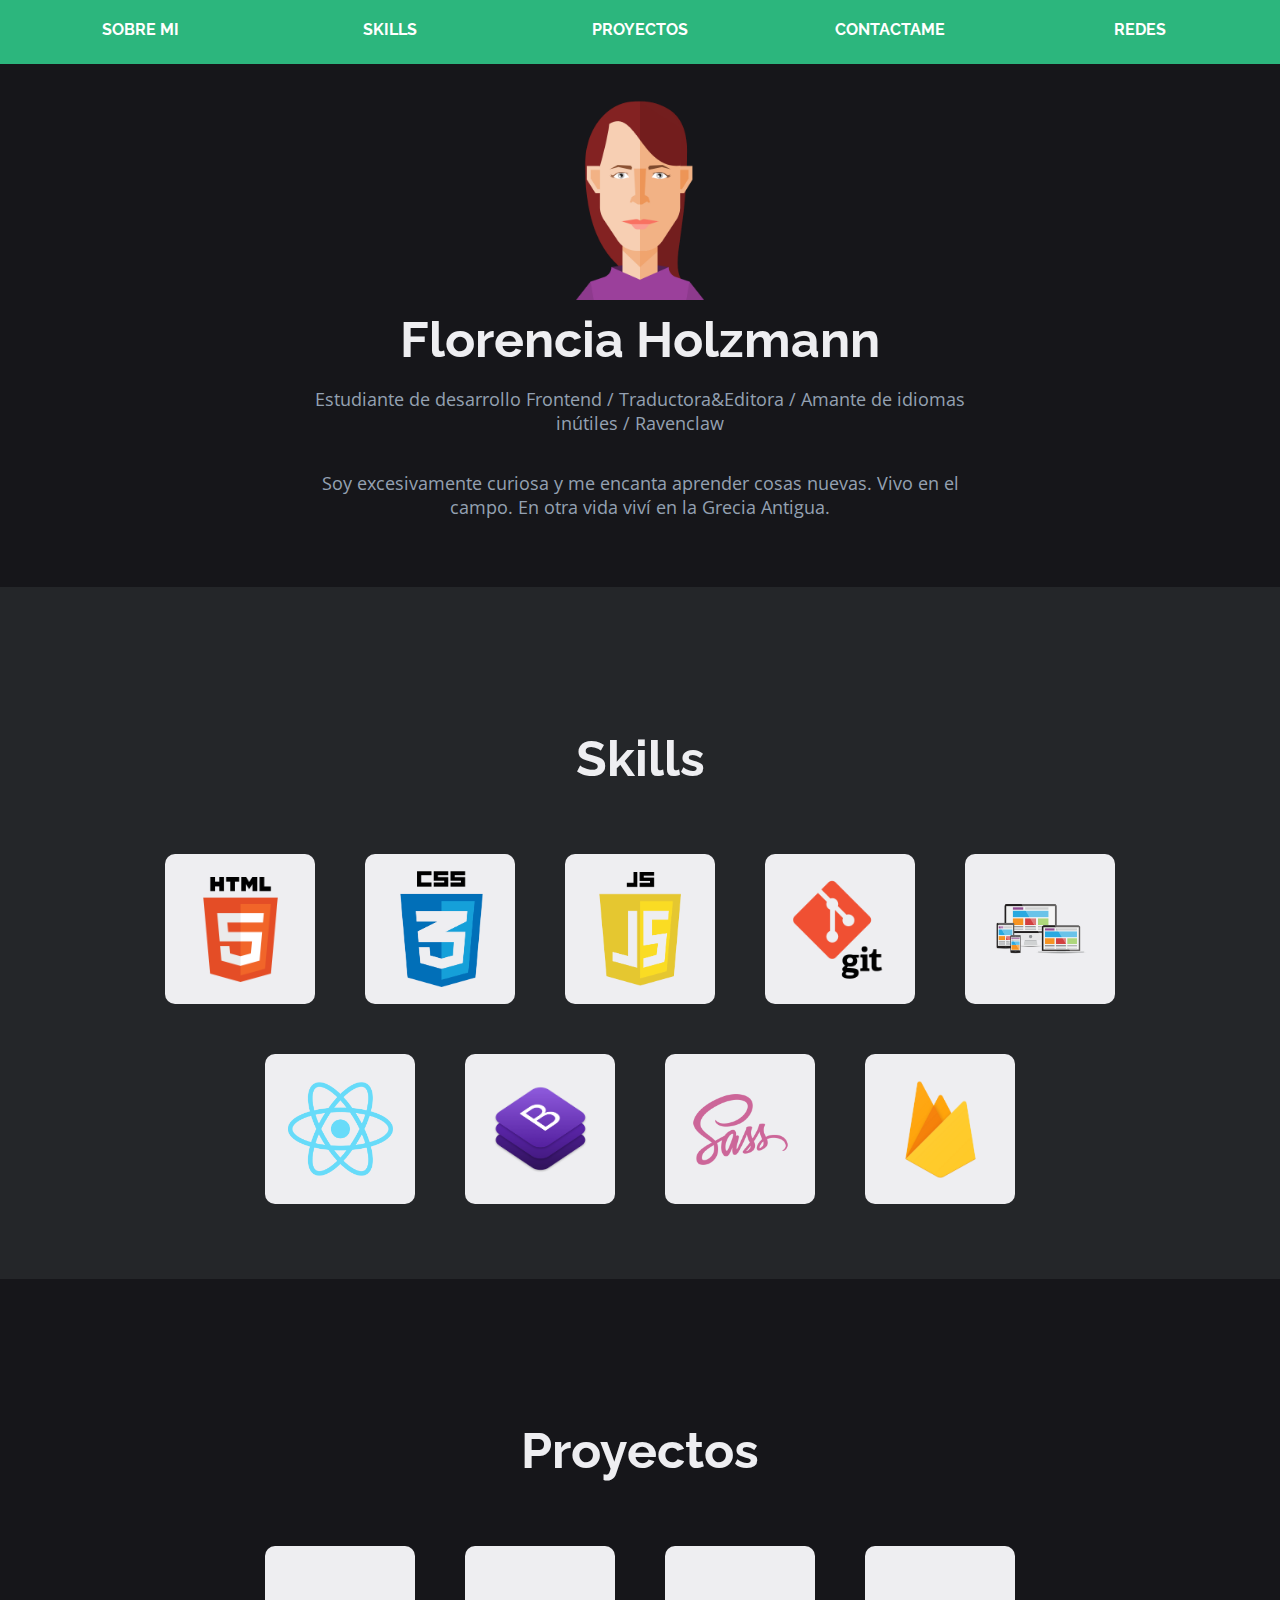
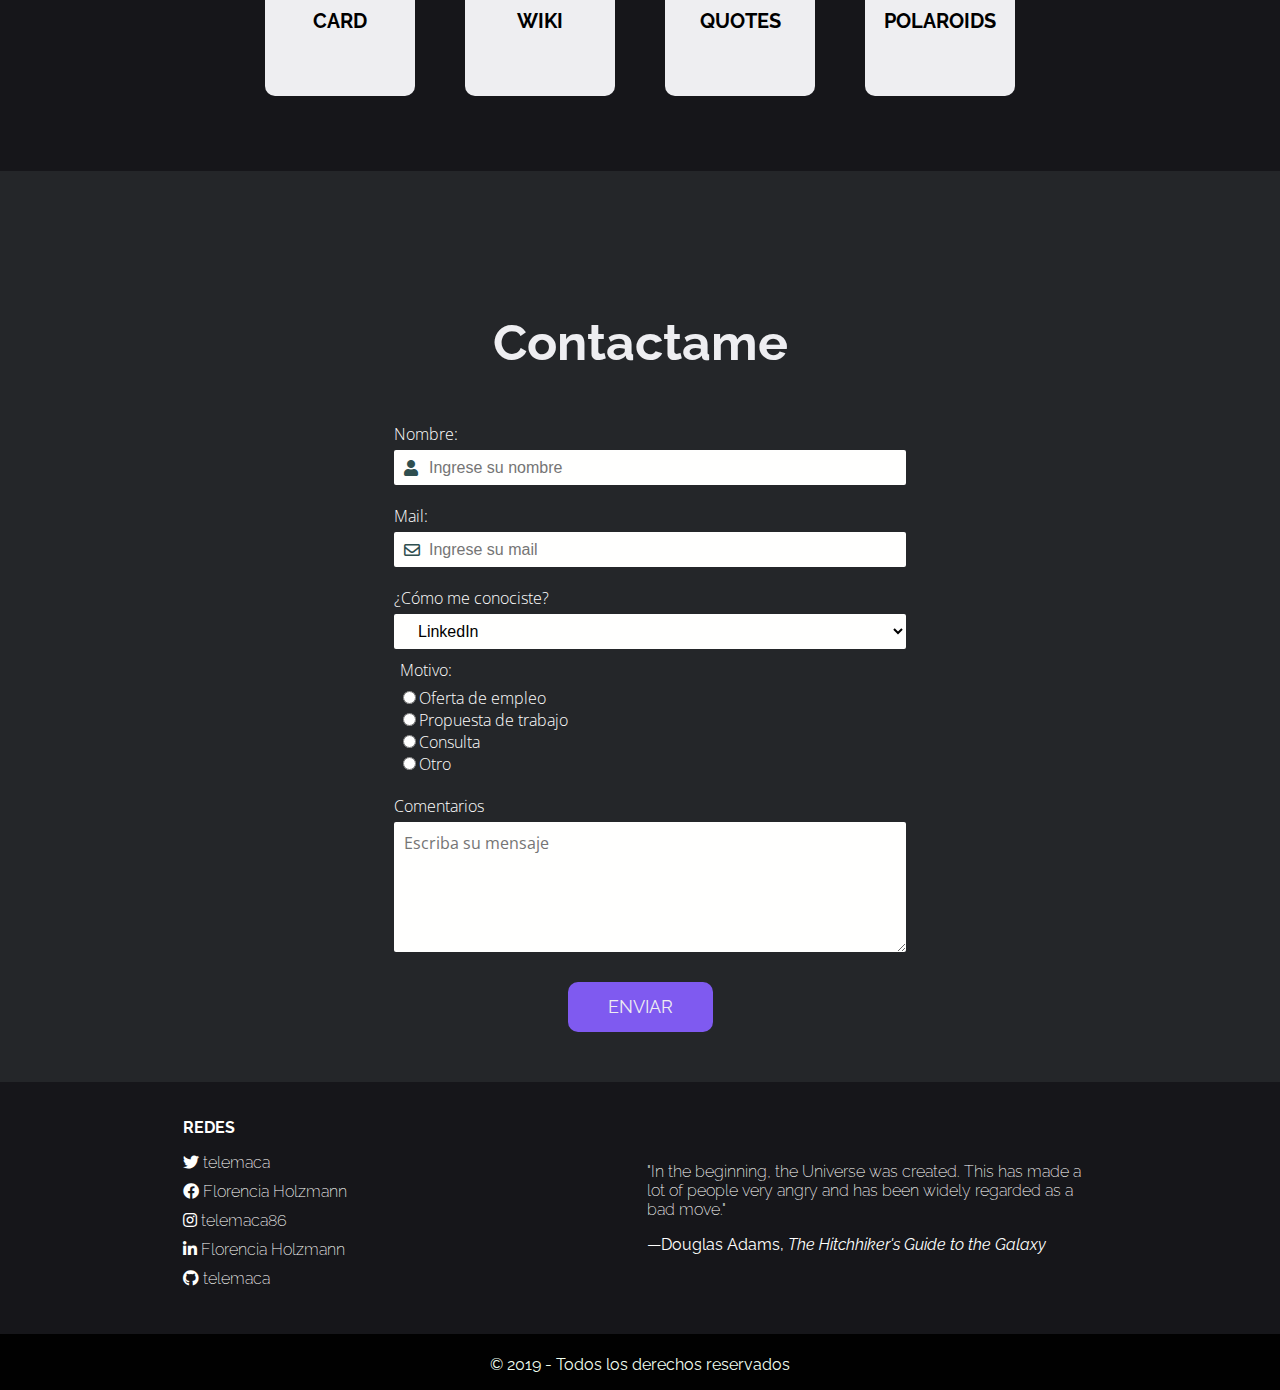
==== commit 5d800ff2: "Agrego más responsive" ====
--- a/index.html
+++ b/index.html
@@ -148,10 +148,18 @@
                     </select>
                 </div>               
                 <fieldset class="reason-for-contact"> <legend>Motivo:</legend>
-                    <input type="radio" name="reason" id="job-offer"><label for="job-offer">Oferta de empleo</label>
-                    <input type="radio" name="reason" id="work-proposition"><label for="work-proposition">Propuesta de trabajo</label>
-                    <input type="radio" name="reason" id="question"><label for="question">Consulta</label>
-                    <input type="radio" name="reason" id="other"><label for="other">Otro</label>
+                    <div class="reason">
+                        <input type="radio" name="reason" id="job-offer"><label for="job-offer">Oferta de empleo</label>
+                    </div>
+                    <div class="reason">
+                        <input type="radio" name="reason" id="work-proposition"><label for="work-proposition">Propuesta de trabajo</label>
+                    </div>
+                    <div class="reason">
+                        <input type="radio" name="reason" id="question"><label for="question">Consulta</label>
+                    </div>
+                    <div class="reason">
+                        <input type="radio" name="reason" id="other"><label for="other">Otro</label>
+                    </div>
                 </fieldset>
                 <div class="contact-information">
                     <label for="contact-msg">Comentarios</label>
--- a/styles.css
+++ b/styles.css
@@ -151,7 +151,6 @@
 }
 
 .section-title {
-    width: 50%;
     color: #eeeef1;
     font-family: 'Raleway';
     font-weight: 700;
@@ -319,12 +318,11 @@
 
 .reason-for-contact {
     border-style: none;
-
 }
 
 .send-btn {
     margin: 20px auto 0;
-    width: 35%;
+    width: 145px;
     height: 50px;
     font-size: 18px;
     background-color: #7f5af0;
@@ -444,18 +442,19 @@
         display: none;
     }
 
+    .section-title {
+        font-size: 30px;
+        margin-bottom: 20px;
+    }
+
     .owner-name {
         font-size: 38px;
+        margin-bottom: 5px;
     }
 
     .owner-information {
         font-size: 16px;
         width: 80%;
-    }
-
-    .section-title {
-        font-size: 30px;
-        margin-bottom: 20px;
     }
 
     .list-container {
@@ -472,9 +471,93 @@
         transform: scale(.9);
     }
 
-    
-
     .quote-column {
         display: none;
     }
+}
+
+@media(max-width:770px) {
+    .skills .main-contest-list{
+        max-width: 500px;
+    }
+}
+
+@media(max-width:700px){
+    .nav-item:hover {
+        letter-spacing: 0px;
+        border-bottom: none;
+    }
+}
+
+@media(max-width:450px) {
+    header{
+        font-size: 12px;
+        height: 30px;
+    }
+
+    .nav-items{
+        margin-top: 7px;
+    }
+
+    .nav-items > li{
+        margin: 0;
+    }
+
+    .submenu{
+        text-align: left;
+        width: 100px;
+        top: 20px;
+    }
+
+    .submenu-item{
+        padding: 10px;
+    }
+
+    .main-content{
+        padding: 50px 25px 40px 25px;
+    }
+
+    .owner-photo{
+        width: 150px;
+    }
+
+    .section-title{
+        margin: 5px;
+    }
+
+    .owner-name{
+        max-width: 150px;
+        font-size: 30px;
+    }
+
+    .owner-information{
+        font-size: 14px;
+    }
+
+    .list-container{
+        height: 60px;
+        width: 60px;
+        font-size: 10px;
+    }
+
+    .list-container:hover{
+        transform: none;
+    }
+
+    .footer-link:hover .socialnetwork-icon{
+        transform: none;
+    }
+
+    .footer-link{
+        width: 170px;
+    }
+
+    .footer-link:hover{
+        letter-spacing: 0;
+        transform: scale(1.1);
+    }  
+
+    .footer-copyright{
+        font-size: 12px;
+    }
 }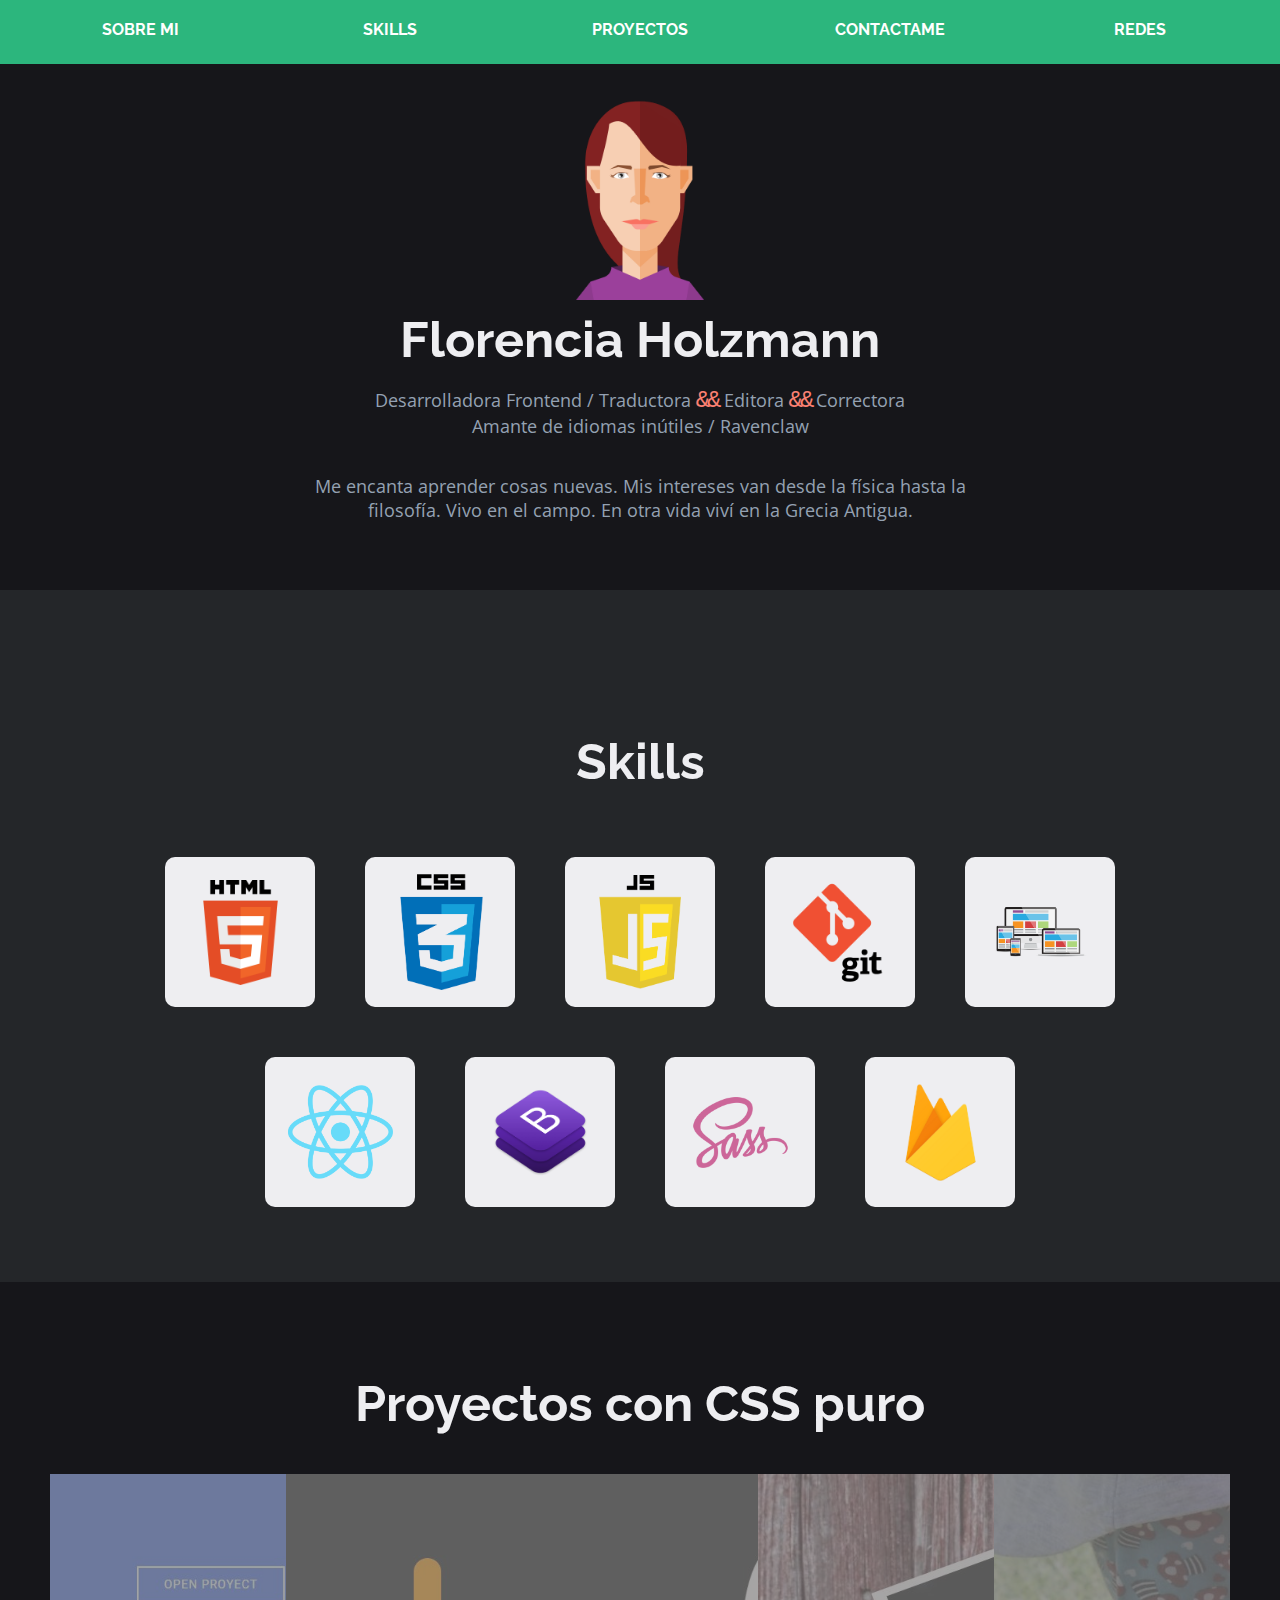
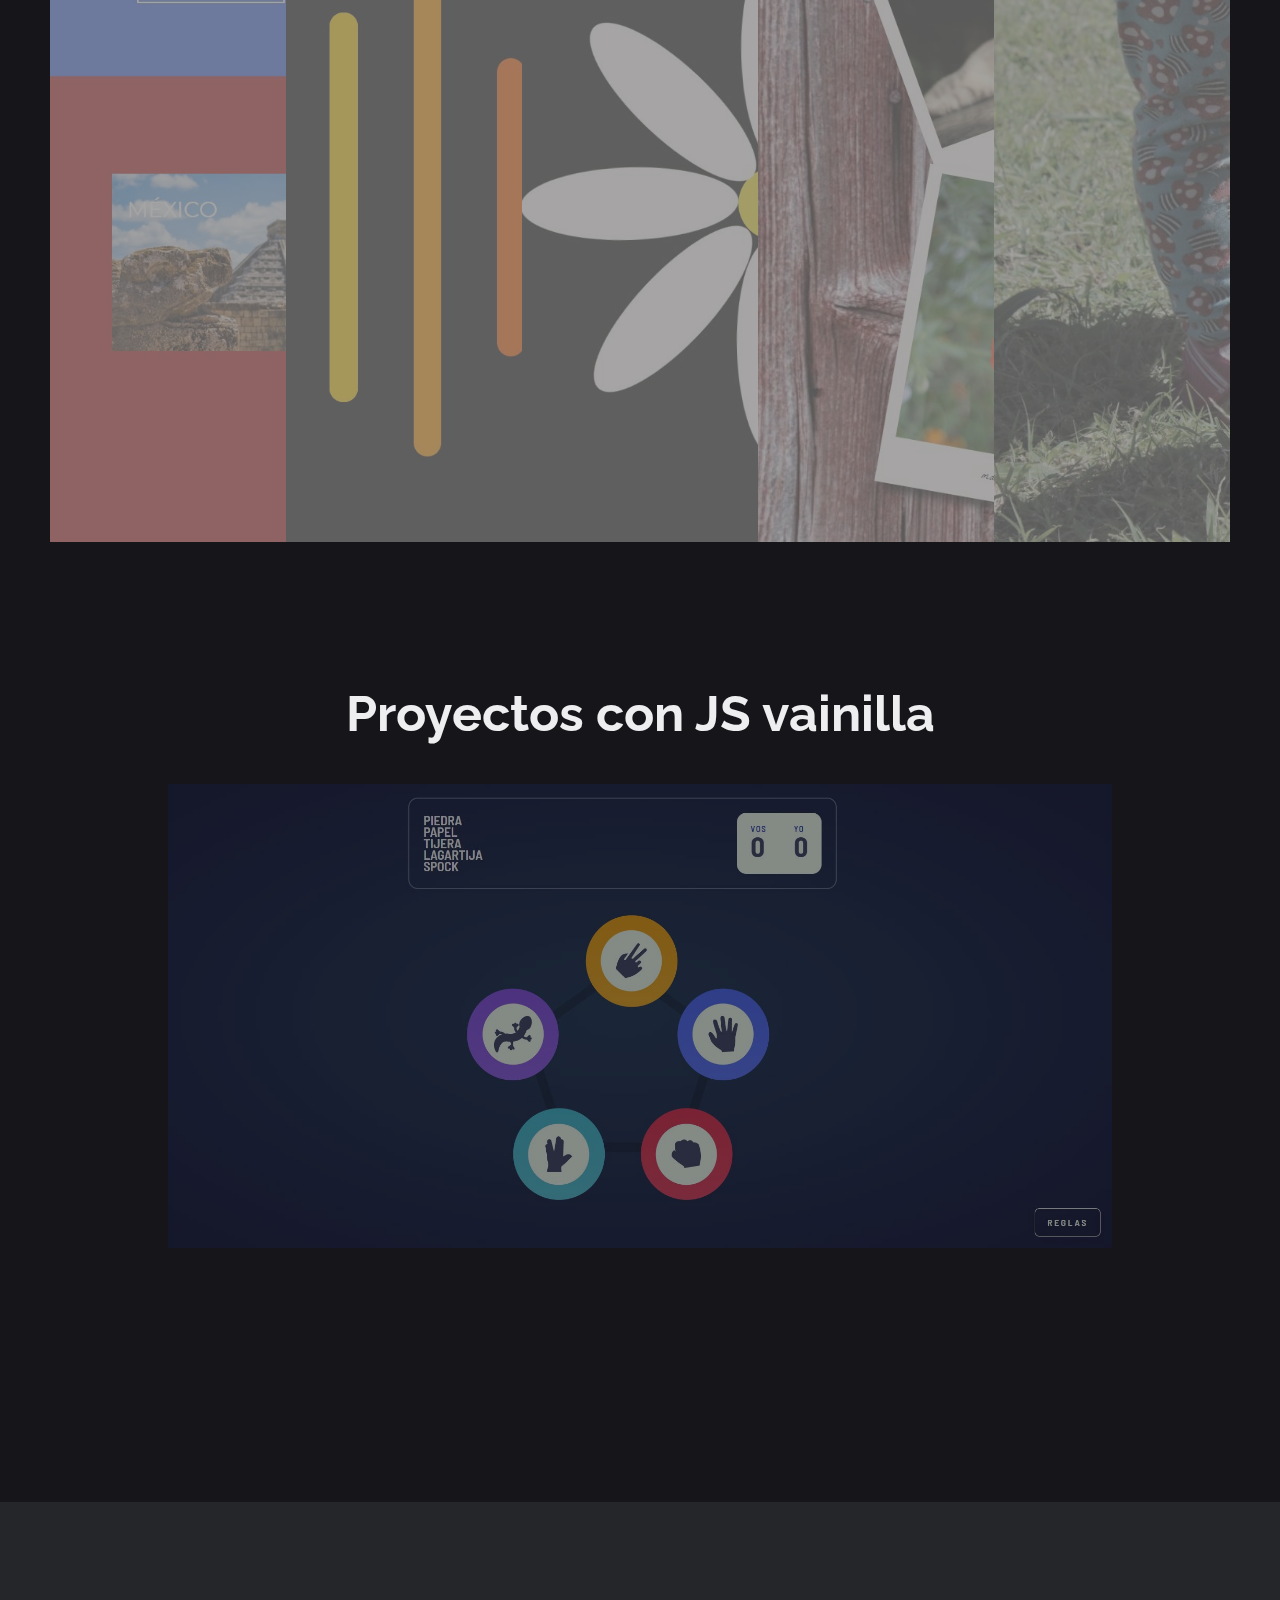
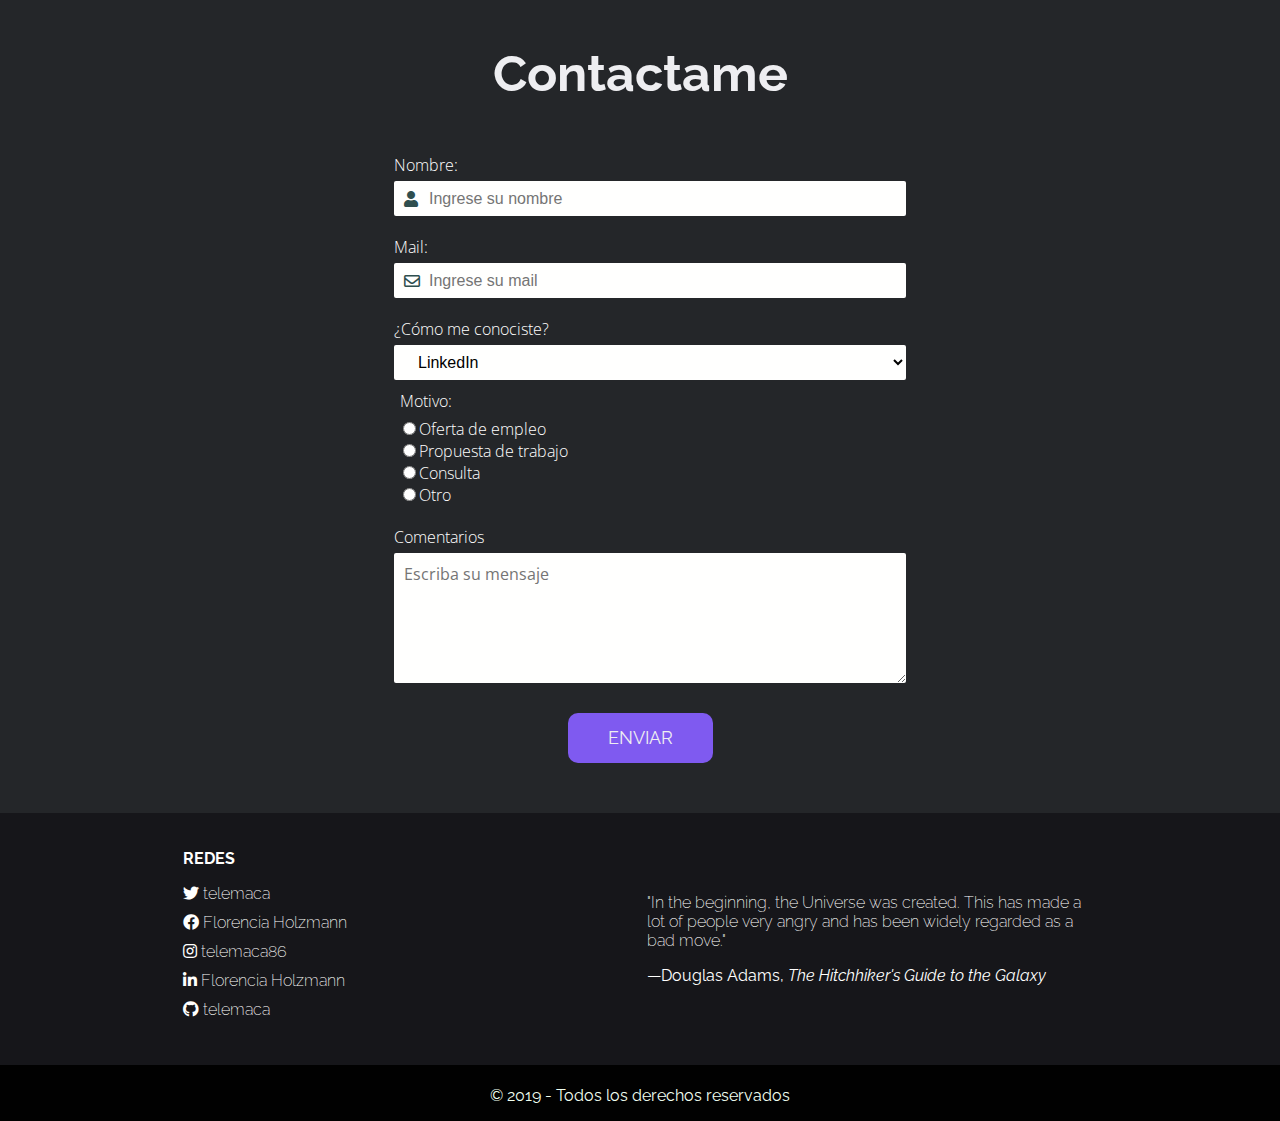
==== commit 6974352c: "agrego proyectos y pequeños cambios" ====
--- a/index.html
+++ b/index.html
@@ -1,202 +1,304 @@
 <!DOCTYPE html>
 <html>
-
-<head>
+  <head>
     <title>Florencia Holzmann</title>
-    <link rel="stylesheet" href="https://cdnjs.cloudflare.com/ajax/libs/font-awesome/5.11.2/css/all.css">
-    <link rel="stylesheet" type="text/css" href="styles.css">
-    <link href="https://fonts.googleapis.com/css?family=Calistoga:200,400,600|Open+Sans:200,300,400,700|Pacifico|Raleway:100,200,300,400,700,900&display=swap" rel="stylesheet">
-</head>
-
-<body>
-
+    <link
+      rel="stylesheet"
+      href="https://cdnjs.cloudflare.com/ajax/libs/font-awesome/5.11.2/css/all.css"
+    />
+    <link rel="stylesheet" type="text/css" href="main.css" />
+    <link
+      href="https://fonts.googleapis.com/css?family=Calistoga:200,400,600|Open+Sans:200,300,400,700|Pacifico|Raleway:100,200,300,400,700,900&display=swap"
+      rel="stylesheet"
+    />
+    <script></script>
+  </head>
+
+  <body>
     <header>
-        <nav>
-            <ul class="nav-items">
-                <li><a class="nav-item" href="#aboutme">SOBRE MI</a></li>
-                <li><a class="nav-item" href="#skills">SKILLS</a></li>
-                <li class="proyects-nav-item">
-                    <a class="nav-item" href="#proyects">PROYECTOS</a>
-                    <ul class="submenu">
-                        <li class="submenu-item">CARD</li>
-                        <li class="submenu-item">WIKI</li>
-                        <li class="submenu-item">QUOTES</li>
-                        <li class="submenu-item">POLAROIDS</li>
-                    </ul>
-                </li>
-                <li><a class="nav-item" href="#contactme">CONTACTAME</a></li>
-                <li><a class="nav-item" href="#socialnetworks">REDES</a></li>
+      <nav>
+        <ul class="nav-items">
+          <li><a class="nav-item" href="#aboutme">SOBRE MI</a></li>
+          <li><a class="nav-item" href="#skills">SKILLS</a></li>
+          <li class="proyects-nav-item">
+            <a class="nav-item" href="#proyects">PROYECTOS</a>
+            <ul class="submenu">
+              <li class="submenu-item css-proyects">
+                <a href="#proyects-css">Con CCS puro</a>
+              </li>
+              <li class="submenu-item"><a href="#proyects-js">Con JS vainilla</a>
+              </li></li>
             </ul>
-        </nav>
+          </li>
+          <li><a class="nav-item" href="#contactme">CONTACTAME</a></li>
+          <li><a class="nav-item" href="#socialnetworks">REDES</a></li>
+        </ul>
+      </nav>
     </header>
 
     <main>
-        <section id="aboutme" class="main-content presentation">
-            <!-- <div class="photo-container">
-                <figure>
-                    <img class="owner-photo" src="imgs/foto2.jpg" />
-                </figure>
-                <figcaption>¡Hola!</figcaption>
-            </div>
-            <div class="photo-banner">
-                <img class="owner-photo" src="imgs/foto2.jpg" />
-            </div> -->
-            <img class="owner-photo" src="imgs/Telemaca3.png" />
-            <h1 class="owner-name section-title">Florencia Holzmann</h1>
-            <p class="owner-information">Estudiante de desarrollo Frontend / Traductora&Editora / Amante de idiomas inútiles / Ravenclaw</p>
-            <p class="owner-information">Soy excesivamente curiosa y me encanta aprender cosas nuevas. Vivo en el campo. En otra vida viví en la Grecia Antigua.</p>
-        </section>
-
-        <section id="skills" class="main-content skills">
-            <h2 class="section-title">Skills</h2>
-            <ul class="main-contest-list">             
-            <li class="skill">
-                <div class="list-container">
-                    <img src="imgs/html.png" class="skill-img">
-                </div>
-            </li>
-            <li class="skill">
-                <div class="list-container">
-                    <img src="imgs/css.png" class="skill-img">
-                </div>
-            </li>
-            <li class="skill">
-                <div class="list-container">
-                    <img src="imgs/js.png" class="skill-img">
-                </div>
-            </li>
-            <li class="skill">
-                <div class="list-container">
-                    <img src="imgs/git.png" class="skill-img">
-                </div>
-            </li>
-            <li class="skill">
-                <div class="list-container">
-                    <img src="imgs/responsive.png" class="skill-img">
-                </div>
-            </li>
-            <li class="skill">
-                <div class="list-container">
-                    <img src="imgs/react.png" class="skill-img">
-                </div>
-            </li>
-            <li class="skill">
-                <div class="list-container">
-                    <img src="imgs/bootstrap.png" class="skill-img">
-                </div>
-            </li>
-            <li class="skill">
-                <div class="list-container">
-                    <img src="imgs/sass.png" class="skill-img">
-                </div>
-            </li>
-            <li class="skill">
-                <div class="list-container">
-                    <img src="imgs/firebase.png" class="skill-img">
-                </div>
-            </li>
-            </ul>
-        </section>
-
-        <section id="proyects" class="main-content proyects">
-            <h2 class="section-title">Proyectos</h2>
-            <ul class="main-contest-list">                
-                <li class="list-element">
-                    <div class="list-container">CARD</div>
-                </li>
-                <li class="list-element">
-                    <div class="list-container">WIKI</div>
-                </li>
-                <li class="list-element">
-                    <div class="list-container">QUOTES</div>
-                </li>
-                <li class="list-element">
-                    <div class="list-container">POLAROIDS</div>
-                </li>
-            </ul>
-        
-        </section>
-        <section id="contactme" class="main-content contactme">
-            <h2 class="section-title">Contactame</h2>
-            <form class="contact-me-form" action="javascript:void(0)">
-                <div class="contact-information"> 
-                    <label for="contact-name">Nombre:</label>
-                    <div class="form-imput-container">
-                        <input required placeholder="Ingrese su nombre" type="text" id="contact-name" class="contact-me-form-input">
-                        <i class="fas fa-user user-icon"></i>
-                        <i class="fas fa-check-circle valid-icon"></i>
-                        <i class="fas fa-times-circle invalid-icon"></i>
-                    </div>
-                </div>
-                <div class="contact-information">
-                    <label for="contact-mail">Mail:</label>
-                    <div class="form-imput-container">
-                        <input required placeholder="Ingrese su mail" type="email" id="contact-mail" class="contact-me-form-input">
-                        <i class="far fa-envelope mail-icon"></i>
-                        <i class="fas fa-check-circle valid-icon"></i>
-                        <i class="fas fa-times-circle invalid-icon"></i>
-                    </div>
-                </div>
-                <div class="contact-information">
-                    <label>¿Cómo me conociste?</label>
-                    <select class="contact-me-form-input option-menu">
-                        <option>LinkedIn</option>
-                        <option>Twitter</option>
-                        <option>Facebook</option>
-                        <option>Referidos</option>
-                        <option>Otro</option>
-                    </select>
-                </div>               
-                <fieldset class="reason-for-contact"> <legend>Motivo:</legend>
-                    <div class="reason">
-                        <input type="radio" name="reason" id="job-offer"><label for="job-offer">Oferta de empleo</label>
-                    </div>
-                    <div class="reason">
-                        <input type="radio" name="reason" id="work-proposition"><label for="work-proposition">Propuesta de trabajo</label>
-                    </div>
-                    <div class="reason">
-                        <input type="radio" name="reason" id="question"><label for="question">Consulta</label>
-                    </div>
-                    <div class="reason">
-                        <input type="radio" name="reason" id="other"><label for="other">Otro</label>
-                    </div>
-                </fieldset>
-                <div class="contact-information">
-                    <label for="contact-msg">Comentarios</label>
-                    <textarea placeholder="Escriba su mensaje" cols="50" rows="5" id="contact-msg" class="contact-me-form-input"></textarea>
-                </div>
-                <button class="contact-information send-btn" type="submit">ENVIAR</button>
-            </form>
-        </section>
+      <section id="aboutme" class="main-content presentation">
+        <img class="owner-photo" src="imgs/Telemaca3.png" />
+        <h1 class="owner-name section-title">Florencia Holzmann</h1>
+        <p class="owner-information">
+          Desarrolladora Frontend / Traductora
+          <span class="ampersand">&&</span> Editora
+          <span class="ampersand">&&</span> Correctora <br />
+          Amante de idiomas inútiles / Ravenclaw
+        </p>
+        <p class="owner-information">
+          Me encanta aprender cosas nuevas. Mis intereses van desde la física
+          hasta la filosofía. Vivo en el campo. En otra vida viví en la Grecia
+          Antigua.
+        </p>
+      </section>
+
+      <section id="skills" class="main-content skills">
+        <h2 class="section-title">Skills</h2>
+        <ul class="main-contest-list">
+          <li class="skill">
+            <div class="list-container">
+              <img src="imgs/skills/html.png" class="skill-img" />
+            </div>
+          </li>
+          <li class="skill">
+            <div class="list-container">
+              <img src="imgs/skills/css.png" class="skill-img" />
+            </div>
+          </li>
+          <li class="skill">
+            <div class="list-container">
+              <img src="imgs/skills/js.png" class="skill-img" />
+            </div>
+          </li>
+          <li class="skill">
+            <div class="list-container">
+              <img src="imgs/skills/git.png" class="skill-img" />
+            </div>
+          </li>
+          <li class="skill">
+            <div class="list-container">
+              <img src="imgs/skills/responsive.png" class="skill-img" />
+            </div>
+          </li>
+          <li class="skill">
+            <div class="list-container">
+              <img src="imgs/skills/react.png" class="skill-img" />
+            </div>
+          </li>
+          <li class="skill">
+            <div class="list-container">
+              <img src="imgs/skills/bootstrap.png" class="skill-img" />
+            </div>
+          </li>
+          <li class="skill">
+            <div class="list-container">
+              <img src="imgs/skills/sass.png" class="skill-img" />
+            </div>
+          </li>
+          <li class="skill">
+            <div class="list-container">
+              <img src="imgs/skills/firebase.png" class="skill-img" />
+            </div>
+          </li>
+        </ul>
+      </section>
+
+      <section id="proyects-css" class="main-content proyects">
+        <h2 class="section-title">Proyectos con CSS puro</h2>
+
+        <div class="proyects-container">
+          <div class="proyect">
+            <a class="proyect-link" href="html/buttons.html"></a>
+          </div>
+
+          <div class="proyect">
+            <a class="proyect-link" href="html/bars.html"></a>
+          </div>
+
+          <div class="proyect">
+            <a class="proyect-link" href="html/flores.html"></a>
+          </div>
+
+          <div class="proyect">
+            <a class="proyect-link" href="html/polaroids.html"></a>
+          </div>
+
+          <div class="proyect">
+            <a class="proyect-link" href="html/slider.html"></a>
+          </div>
+        </div>
+
+      </section>
+      <section id="proyects-js" class="main-content proyects">
+        <h2 class="section-title">Proyectos con JS vainilla</h2>
+        <div class="js-protects-wrapper">
+          <a href="https://rockpaperscissorslizardspock.netlify.app/">
+            <img src="imgs/proyects/rockpaperscissorslizardscpock.JPG">
+          </a>
+        </div>
+      </section>
+
+      <section id="contactme" class="main-content contactme">
+        <h2 class="section-title">Contactame</h2>
+        <form class="contact-me-form" action="https://formsubmit.co/florholzmann@gmail.com" method="POST">
+          <div class="contact-information">
+            <label for="contact-name">Nombre:</label>
+            <div class="form-imput-container">
+              <input
+                required
+                placeholder="Ingrese su nombre"
+                type="text"
+                id="contact-name"
+                class="contact-me-form-input"
+                name="nombre"
+              />
+              <i class="fas fa-user user-icon"></i>
+              <i class="fas fa-check-circle valid-icon"></i>
+              <i class="fas fa-times-circle invalid-icon"></i>
+            </div>
+          </div>
+          <div class="contact-information">
+            <label for="contact-mail">Mail:</label>
+            <div class="form-imput-container">
+              <input
+                required
+                placeholder="Ingrese su mail"
+                type="email"
+                id="contact-mail"
+                class="contact-me-form-input"
+                name="email"
+              />
+              <i class="far fa-envelope mail-icon"></i>
+              <i class="fas fa-check-circle valid-icon"></i>
+              <i class="fas fa-times-circle invalid-icon"></i>
+            </div>
+          </div>
+          <div class="contact-information">
+            <label>¿Cómo me conociste?</label>
+            <select name="como-me-conoces" class="contact-me-form-input option-menu">
+              <option>LinkedIn</option>
+              <option>Twitter</option>
+              <option>Facebook</option>
+              <option>Referidos</option>
+              <option>Otro</option>
+            </select>
+          </div>
+          <fieldset name="razon-de-contacto" class="reason-for-contact">
+            <legend>Motivo:</legend>
+            <div class="reason">
+              <input type="radio" name="reason" id="job-offer" /><label
+                for="job-offer"
+                >Oferta de empleo</label
+              >
+            </div>
+            <div class="reason">
+              <input type="radio" name="reason" id="work-proposition" /><label
+                for="work-proposition"
+                >Propuesta de trabajo</label
+              >
+            </div>
+            <div class="reason">
+              <input type="radio" name="reason" id="question" /><label
+                for="question"
+                >Consulta</label
+              >
+            </div>
+            <div class="reason">
+              <input type="radio" name="reason" id="other" /><label for="other"
+                >Otro</label
+              >
+            </div>
+          </fieldset>
+          <div class="contact-information">
+            <label for="contact-msg">Comentarios</label>
+            <textarea
+              placeholder="Escriba su mensaje"
+              cols="50"
+              rows="5"
+              id="contact-msg"
+              class="contact-me-form-input"
+              name="comentarios"
+            ></textarea>
+          </div>
+          <button class="contact-information send-btn" type="submit">
+            ENVIAR
+          </button>
+        </form>
+      </section>
     </main>
 
     <footer>
-        <div class="footer-main-part">
-            <div class="footer-column socialnetworks-column">
-                <p id="socialnetworks" class="footer-links-title">REDES</p>
-                <ul class="footer-links">
-                    <li class="footer-link"><i class="fab fa-twitter socialnetwork-icon"></i> <a class="footer-social-network-user" target="_blank" href="https://www.twitter.com/telemaca">telemaca</a></li>
-                    <li class="footer-link"><i class="fab fa-facebook socialnetwork-icon"></i> <a class="footer-social-network-user" target="_blank" href="https://www.facebook.com/Telemaca">Florencia Holzmann</a></li>
-                    <li class="footer-link"><i class="fab fa-instagram socialnetwork-icon"></i> <a class="footer-social-network-user" target="_blank" href="https://www.instagram.com/telemaca86">telemaca86</a></li>
-                    <li class="footer-link"><i class="fab fa-linkedin-in socialnetwork-icon"></i> <a class="footer-social-network-user" target="_blank" href="https://www.linkedin.com/in/florencia-holzmann-39189a71/">Florencia Holzmann</a></li>
-                    <li class="footer-link"><i class="fab fa-github socialnetwork-icon"></i> <a class="footer-social-network-user" target="_blank" href="https://www.github.com/telemaca">telemaca</a></li>
-                </ul>
-            </div>
-    
-            <div class="footer-column quote-column">
-                <div class="footer-quote">
-                    <p class="footer-quote-text">"In the beginning, the Universe was created. This has made a lot of people very angry and has been widely regarded as a bad move."</p>
-                    <p class="footer-quote-author">—Douglas Adams, <i>The Hitchhiker's Guide to the Galaxy</i></p>
-                </div>
-            </div>
+      <div class="footer-main-part">
+        <div class="footer-column socialnetworks-column">
+          <p id="socialnetworks" class="footer-links-title">REDES</p>
+          <ul class="footer-links">
+            <li class="footer-link">
+              <i class="fab fa-twitter socialnetwork-icon"></i>
+              <a
+                class="footer-social-network-user"
+                target="_blank"
+                href="https://www.twitter.com/telemaca"
+                >telemaca</a
+              >
+            </li>
+            <li class="footer-link">
+              <i class="fab fa-facebook socialnetwork-icon"></i>
+              <a
+                class="footer-social-network-user"
+                target="_blank"
+                href="https://www.facebook.com/Telemaca"
+                >Florencia Holzmann</a
+              >
+            </li>
+            <li class="footer-link">
+              <i class="fab fa-instagram socialnetwork-icon"></i>
+              <a
+                class="footer-social-network-user"
+                target="_blank"
+                href="https://www.instagram.com/telemaca86"
+                >telemaca86</a
+              >
+            </li>
+            <li class="footer-link">
+              <i class="fab fa-linkedin-in socialnetwork-icon"></i>
+              <a
+                class="footer-social-network-user"
+                target="_blank"
+                href="https://www.linkedin.com/in/florencia-holzmann-39189a71/"
+                >Florencia Holzmann</a
+              >
+            </li>
+            <li class="footer-link">
+              <i class="fab fa-github socialnetwork-icon"></i>
+              <a
+                class="footer-social-network-user"
+                target="_blank"
+                href="https://www.github.com/telemaca"
+                >telemaca</a
+              >
+            </li>
+          </ul>
         </div>
 
-        <div class="footer-copyright">
-            <p class="footer-copyright-text">© 2019 - Todos los derechos reservados</p>
+        <div class="footer-column quote-column">
+          <div class="footer-quote">
+            <p class="footer-quote-text">
+              "In the beginning, the Universe was created. This has made a lot
+              of people very angry and has been widely regarded as a bad move."
+            </p>
+            <p class="footer-quote-author">
+              —Douglas Adams, <i>The Hitchhiker's Guide to the Galaxy</i>
+            </p>
+          </div>
         </div>
+      </div>
+
+      <div class="footer-copyright">
+        <p class="footer-copyright-text">
+          © 2019 - Todos los derechos reservados
+        </p>
+      </div>
     </footer>
-
-
-</body>
-
-</html>+  </body>
+</html>
--- a/main.css
+++ b/main.css
@@ -0,0 +1,600 @@
+body {
+  margin: 0;
+}
+
+header {
+  background-color: #2cb67d;
+  position: fixed;
+  width: 100%;
+  z-index: 20;
+}
+
+.nav-items > li {
+  margin: 20px 10px 25px 10px;
+  width: 200px;
+  text-align: center;
+}
+
+.nav-items {
+  list-style: none;
+  font-family: "Raleway";
+  color: #ecedf0;
+  font-weight: 700;
+  margin: 0;
+  display: flex;
+  padding-left: 0;
+  align-items: center;
+  justify-content: space-evenly;
+}
+
+.nav-item {
+  padding: 0 2px 10px 2px;
+  cursor: pointer;
+  font-family: "Raleway";
+  color: #fffffe;
+  text-decoration: none;
+  transition: 0.3s;
+}
+
+.nav-item:hover {
+  letter-spacing: 4px;
+  border-bottom: 1.5px solid #fffffe;
+}
+
+.proyects-nav-item {
+  position: relative;
+}
+
+.submenu {
+  list-style: none;
+  width: 200px;
+  background-color: #2cb67d;
+  padding-left: 0;
+  position: absolute;
+  top: 30px;
+  left: 10px;
+  display: none;
+  color: #fffffe;
+  border-radius: 5px;
+}
+
+.submenu-item {
+  padding: 20px;
+  position: relative;
+}
+.submenu-item a {
+  text-decoration: none;
+  color: #fffffe;
+}
+
+.proyects-nav-item:hover .submenu {
+  display: block;
+}
+
+.submenu-item:hover {
+  cursor: pointer;
+  background-color: #26a16e;
+}
+
+.main-content {
+  padding: 100px 50px 50px 50px;
+}
+
+.presentation {
+  background-color: #16161a;
+  color: #fffffe;
+  display: flex;
+  flex-direction: column;
+  justify-content: center;
+  align-items: center;
+}
+
+.owner-photo {
+  width: 200px;
+}
+
+.owner-name {
+  margin: 10px 0 0 0;
+}
+
+.owner-information {
+  font-family: "Open Sans";
+  font-size: 18px;
+  color: #94a1b2;
+  text-align: center;
+  max-width: 700px;
+}
+.owner-information .ampersand {
+  color: salmon;
+  font-family: "Courier New", Courier, monospace;
+  font-size: 24px;
+  letter-spacing: -3px;
+}
+
+.main-content {
+  display: flex;
+  flex-direction: column;
+  align-items: center;
+}
+
+.section-title {
+  color: #eeeef1;
+  font-family: "Raleway";
+  font-weight: 700;
+  font-size: 50px;
+  /* margin: 0 0 50px 0; */
+  /* padding-bottom: 20px; */
+  /* border-bottom: 1px solid #eeeef1; */
+  text-align: center;
+}
+
+.skills {
+  background-color: #242629;
+}
+
+.skills .main-contest-list {
+  max-width: 1000px;
+}
+
+.main-contest-list {
+  list-style: none;
+  display: flex;
+  flex-wrap: wrap;
+  justify-content: center;
+  align-items: center;
+  padding-left: 0;
+  margin: 0;
+}
+
+.list-container {
+  background-color: #eeeef1;
+  width: 150px;
+  height: 150px;
+  margin: 25px;
+  border-radius: 10px;
+  display: flex;
+  justify-content: center;
+  align-items: center;
+  transition: 0.3s;
+}
+
+.skill-img {
+  width: 70%;
+}
+
+.list-container:hover {
+  transform: scale(1.5);
+}
+
+.proyects {
+  background-color: #16161a;
+  height: 90vh;
+  padding-top: 50px;
+}
+
+.proyects-container {
+  display: flex;
+  width: 100%;
+  height: 100%;
+}
+@media (max-width: 950px) {
+  .proyects-container {
+    flex-direction: column;
+  }
+}
+.proyects-container .proyect {
+  height: 100%;
+  flex-basis: 20%;
+  background-size: cover;
+  filter: contrast(0.3);
+  transition: flex-basis 1.2s, filter 0.7s;
+  display: flex;
+  justify-content: center;
+  align-items: center;
+  position: relative;
+}
+
+.proyects-container:hover .proyect:not(:hover) {
+  filter: contrast(0.1);
+}
+
+.proyect:hover {
+  flex-basis: 70%;
+  filter: contrast(1);
+}
+.proyect:hover h3 {
+  transform: scale(1);
+}
+
+.proyects-container .proyect:nth-child(1) {
+  background-image: url(imgs/proyects/botones-imagenes.JPG);
+}
+
+.proyects-container .proyect:nth-child(2) {
+  background-image: url(imgs/proyects/ecualizador.JPG);
+}
+
+.proyects-container .proyect:nth-child(3) {
+  background-image: url(imgs/proyects/flores.JPG);
+}
+
+.proyects-container .proyect:nth-child(4) {
+  background-image: url(imgs/proyects/polaroids.JPG);
+}
+
+.proyects-container .proyect:nth-child(5) {
+  background-image: url(imgs/proyects/slider.JPG);
+}
+
+.list-element {
+  font-family: "Raleway";
+  font-size: 20px;
+  font-weight: bold;
+}
+
+.proyect-link {
+  width: 100%;
+  height: 100%;
+}
+
+.js-protects-wrapper {
+  width: 80%;
+}
+.js-protects-wrapper a {
+  width: 100%;
+  height: 100%;
+}
+.js-protects-wrapper a:hover img {
+  opacity: 1;
+}
+.js-protects-wrapper a img {
+  width: 100%;
+  opacity: 0.5;
+}
+
+.contactme {
+  background-color: #242629;
+  display: flex;
+  flex-direction: column;
+  color: #fffffe;
+  font-family: "Open Sans";
+  font-weight: 300;
+  /* align-items: center; */
+}
+
+.contact-me-form {
+  display: flex;
+  align-items: flex-start;
+  flex-direction: column;
+  margin: 0 auto;
+}
+
+label {
+  padding-bottom: 5px;
+}
+
+.contact-information {
+  width: 100%;
+  padding: 10px;
+  display: flex;
+  flex-direction: column;
+}
+
+.form-imput-container {
+  position: relative;
+}
+
+.contact-me-form-input {
+  width: 100%;
+  border-radius: 2px;
+  background-color: #fffffe;
+  font-size: 16px;
+  border: 0;
+  box-sizing: border-box;
+}
+
+.user-icon,
+.mail-icon {
+  color: darkslategray;
+  position: absolute;
+  left: 10px;
+  top: calc(50% - 8px);
+}
+
+.invalid-icon,
+.valid-icon {
+  position: absolute;
+  top: calc(50% - 8px);
+  right: 10px;
+  display: none;
+}
+
+.invalid-icon {
+  color: firebrick;
+}
+
+.valid-icon {
+  color: green;
+}
+
+input:focus,
+select:focus,
+textarea:focus {
+  outline-color: #7f5af0;
+}
+
+button:focus {
+  outline: none;
+}
+
+input:valid {
+  border: 1px solid green;
+}
+
+input:invalid:not(:placeholder-shown) {
+  border: 1px solid firebrick;
+}
+
+input:valid:not(:placeholder-shown) ~ .valid-icon {
+  display: block;
+}
+
+input:invalid:not(:placeholder-shown) ~ .invalid-icon {
+  display: block;
+}
+
+.contact-me-form-input:not(textarea) {
+  height: 35px;
+  padding-left: 35px;
+}
+
+.contact-me-form-input.option-menu {
+  padding-left: 20px;
+}
+
+#contact-msg {
+  padding: 10px;
+  font-family: "Open Sans";
+}
+
+.reason-for-contact {
+  border-style: none;
+}
+
+.send-btn {
+  margin: 20px auto 0;
+  width: 145px;
+  height: 50px;
+  font-size: 18px;
+  background-color: #7f5af0;
+  font-family: "Raleway";
+  border-radius: 10px;
+  border-style: none;
+  color: #eeeef1;
+  display: flex;
+  align-items: center;
+  justify-content: center;
+  transition: 0.2s;
+}
+
+.send-btn:hover {
+  cursor: pointer;
+  font-size: 20px;
+  letter-spacing: 1px;
+  border: 1px dashed #eeeef1;
+  background: none;
+}
+
+.send-btn:active {
+  background-color: #6b4dc7;
+  border-radius: 10px;
+  border-style: none;
+}
+
+footer {
+  font-family: "Raleway";
+  color: #fffffe;
+  background-color: #16161a;
+}
+
+.footer-main-part {
+  display: flex;
+  justify-content: space-evenly;
+  align-items: center;
+}
+
+.footer-column {
+  padding: 20px 50px;
+}
+
+.footer-links-title {
+  font-weight: bold;
+}
+
+.footer-links {
+  list-style: none;
+  padding-left: 0;
+}
+
+.footer-link {
+  padding-bottom: 10px;
+  transition: 0.3s;
+}
+
+.footer-link:hover {
+  letter-spacing: 5px;
+}
+
+.socialnetwork-icon {
+  transition: 0.3s;
+}
+
+.footer-link:hover .socialnetwork-icon {
+  transform: scale(1.8);
+}
+
+.footer-social-network-user {
+  color: #fffffe;
+  font-weight: 200;
+  text-decoration: none;
+}
+
+.socialnetworks-column {
+  width: 280px;
+  padding-right: 0;
+}
+
+.quote-column {
+  max-width: 450px;
+  display: flex;
+  justify-content: flex-end;
+}
+
+.footer-quote-text {
+  width: 100%;
+  font-family: "Raleway";
+  font-weight: 200;
+}
+
+.footer-copyright {
+  background-color: #010101;
+  margin-bottom: 0;
+  text-align: center;
+  padding: 5px 0 16px 0;
+}
+
+.footer-copyright-text {
+  margin-bottom: 0;
+  color: honeydew;
+  font-family: "Raleway";
+}
+
+/* RESPONSIVE */
+@media (max-width: 1150px) {
+  .skills .main-contest-list {
+    max-width: 700px;
+  }
+}
+@media (max-width: 800px) {
+  .nav-items > li:nth-child(1) {
+    display: none;
+  }
+
+  .section-title {
+    font-size: 30px;
+    margin-bottom: 20px;
+  }
+
+  .owner-name {
+    font-size: 38px;
+    margin-bottom: 5px;
+  }
+
+  .owner-information {
+    font-size: 16px;
+    width: 80%;
+  }
+
+  .list-container {
+    width: 100px;
+    height: 100px;
+    margin: 15px;
+  }
+
+  .list-element {
+    font-size: 16px;
+  }
+
+  .contact-me-form {
+    transform: scale(0.9);
+  }
+
+  .quote-column {
+    display: none;
+  }
+}
+@media (max-width: 770px) {
+  .skills .main-contest-list {
+    max-width: 500px;
+  }
+}
+@media (max-width: 700px) {
+  .nav-item:hover {
+    letter-spacing: 0px;
+    border-bottom: none;
+  }
+}
+@media (max-width: 450px) {
+  header {
+    font-size: 12px;
+    height: 30px;
+  }
+
+  .nav-items {
+    margin-top: 7px;
+  }
+
+  .nav-items > li {
+    margin: 0;
+  }
+
+  .submenu {
+    text-align: left;
+    width: 100px;
+    top: 20px;
+  }
+
+  .submenu-item {
+    padding: 10px;
+  }
+
+  .main-content {
+    padding: 50px 25px 40px 25px;
+  }
+
+  .owner-photo {
+    width: 150px;
+  }
+
+  .section-title {
+    margin: 5px;
+  }
+
+  .owner-name {
+    max-width: 150px;
+    font-size: 30px;
+  }
+
+  .owner-information {
+    font-size: 14px;
+  }
+
+  .list-container {
+    height: 60px;
+    width: 60px;
+    font-size: 10px;
+  }
+
+  .list-container:hover {
+    transform: none;
+  }
+
+  .footer-link:hover .socialnetwork-icon {
+    transform: none;
+  }
+
+  .footer-link {
+    width: 170px;
+  }
+
+  .footer-link:hover {
+    letter-spacing: 0;
+    transform: scale(1.1);
+  }
+
+  .footer-copyright {
+    font-size: 12px;
+  }
+}
+
+/*# sourceMappingURL=main.css.map */
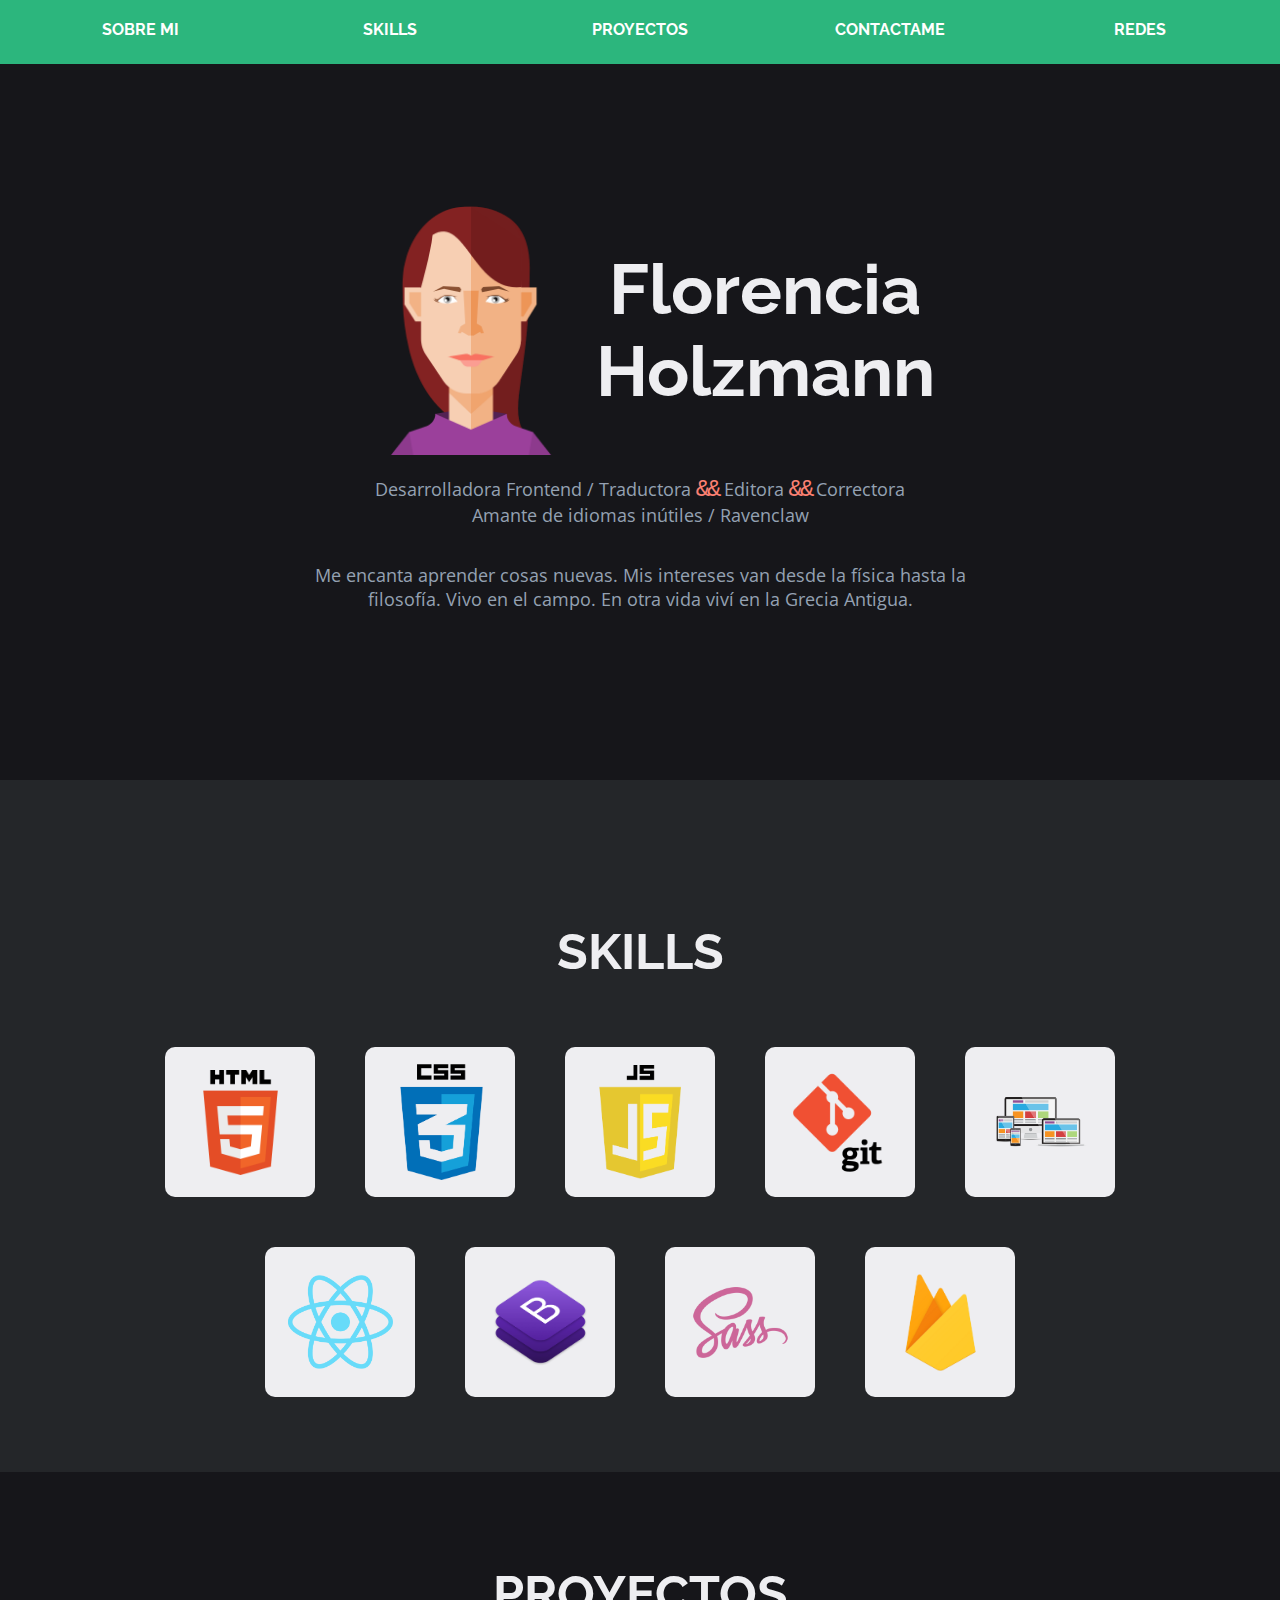
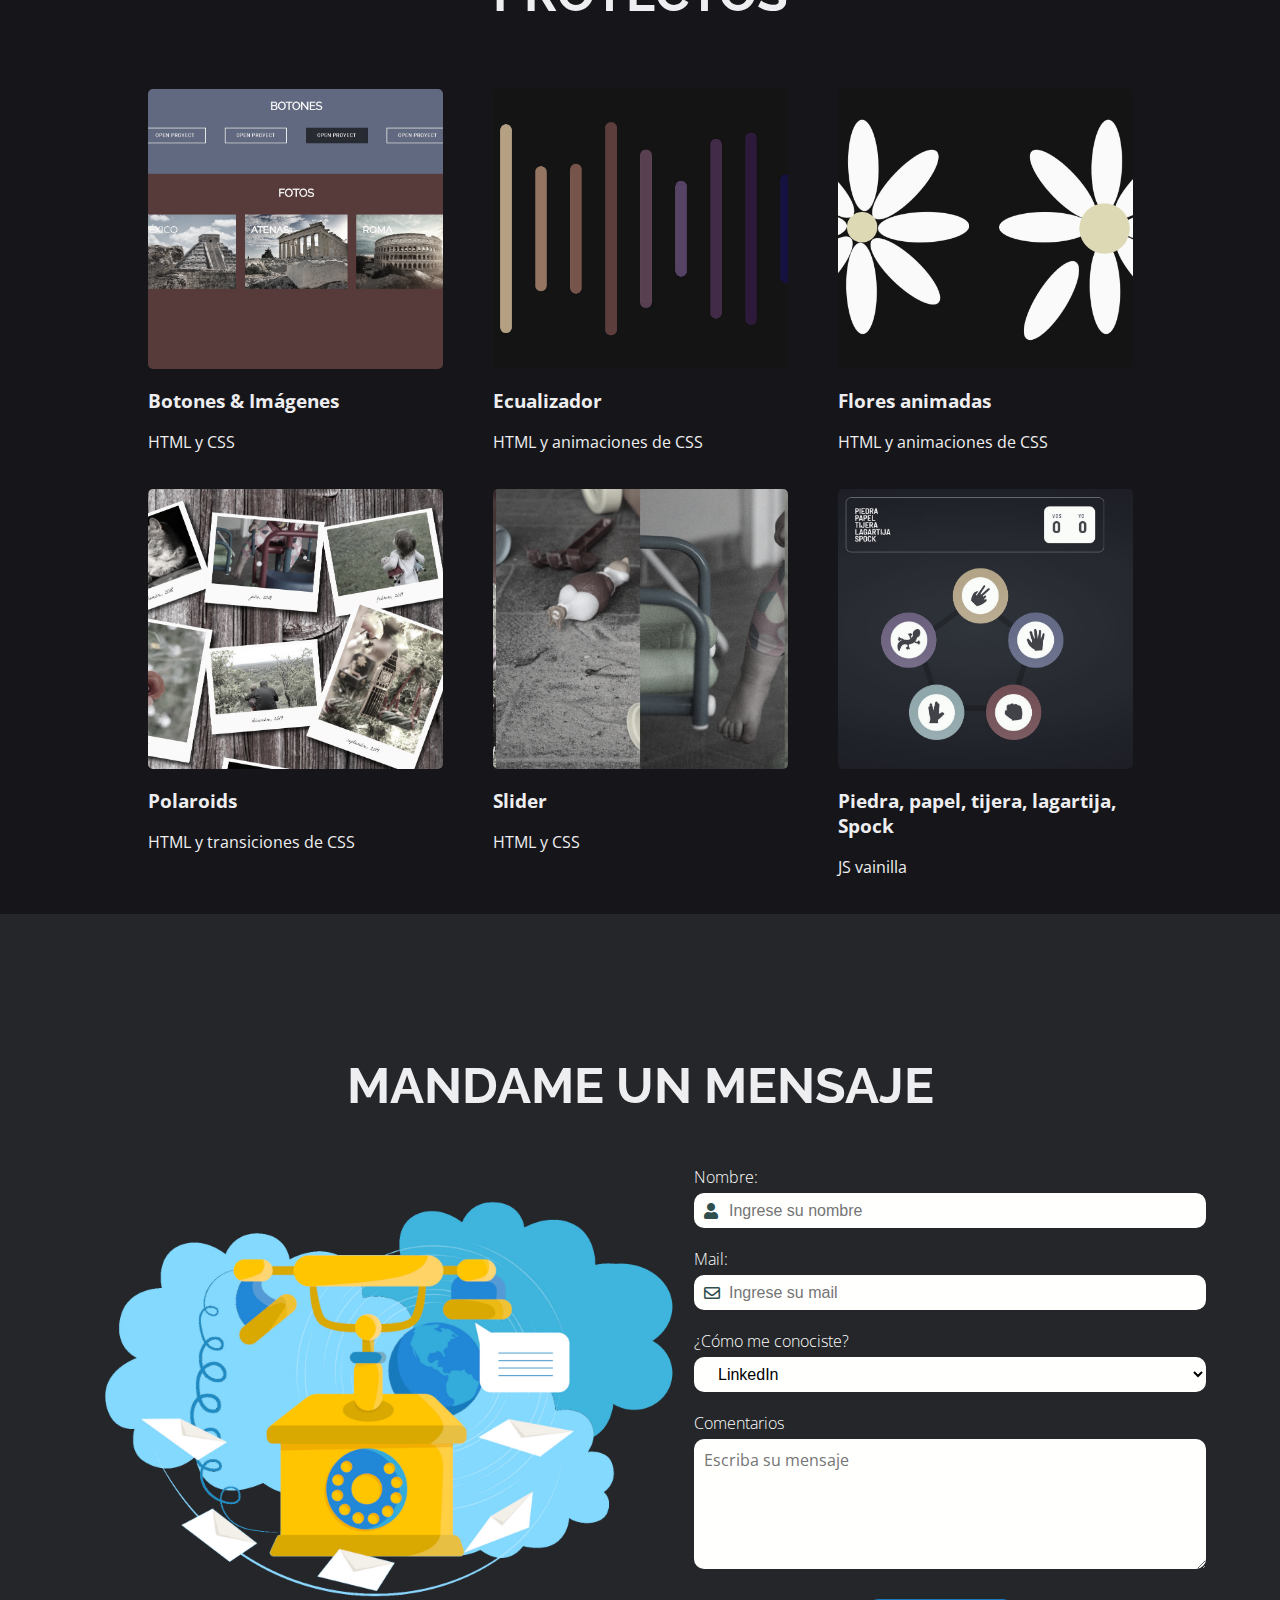
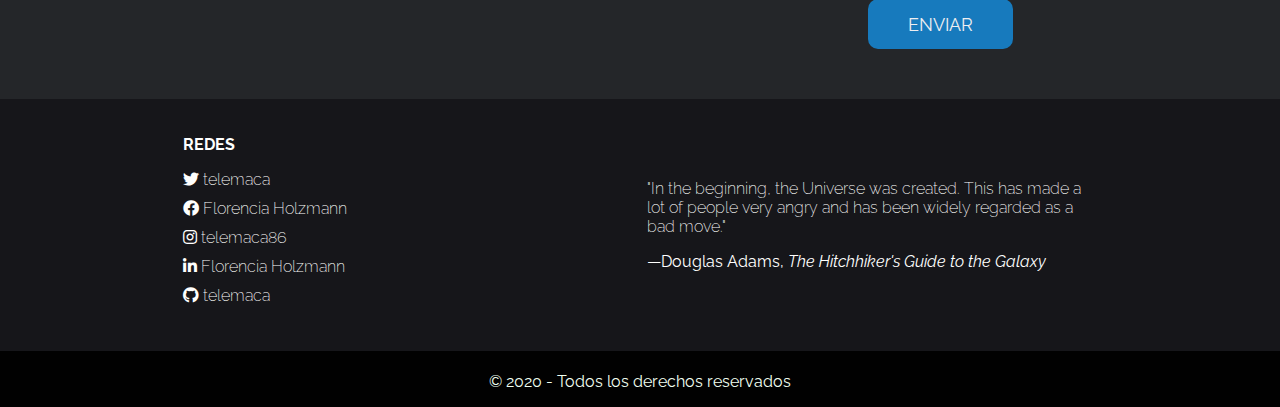
==== commit e35b0321: "Hago mejoras de diseño" ====
--- a/index.html
+++ b/index.html
@@ -22,13 +22,6 @@
           <li><a class="nav-item" href="#skills">SKILLS</a></li>
           <li class="proyects-nav-item">
             <a class="nav-item" href="#proyects">PROYECTOS</a>
-            <ul class="submenu">
-              <li class="submenu-item css-proyects">
-                <a href="#proyects-css">Con CCS puro</a>
-              </li>
-              <li class="submenu-item"><a href="#proyects-js">Con JS vainilla</a>
-              </li></li>
-            </ul>
           </li>
           <li><a class="nav-item" href="#contactme">CONTACTAME</a></li>
           <li><a class="nav-item" href="#socialnetworks">REDES</a></li>
@@ -38,8 +31,10 @@
 
     <main>
       <section id="aboutme" class="main-content presentation">
-        <img class="owner-photo" src="imgs/Telemaca3.png" />
-        <h1 class="owner-name section-title">Florencia Holzmann</h1>
+        <div class="owner-title-container">
+          <img class="owner-photo" src="imgs/Telemaca3.png" />
+          <h1 class="owner-name section-title">Florencia <br />Holzmann</h1>
+        </div>
         <p class="owner-information">
           Desarrolladora Frontend / Traductora
           <span class="ampersand">&&</span> Editora
@@ -54,7 +49,7 @@
       </section>
 
       <section id="skills" class="main-content skills">
-        <h2 class="section-title">Skills</h2>
+        <h2 class="section-title">SKILLS</h2>
         <ul class="main-contest-list">
           <li class="skill">
             <div class="list-container">
@@ -104,127 +99,175 @@
         </ul>
       </section>
 
-      <section id="proyects-css" class="main-content proyects">
-        <h2 class="section-title">Proyectos con CSS puro</h2>
+      <section id="proyects" class="main-content proyects">
+        <h2 class="section-title">PROYECTOS</h2>
 
         <div class="proyects-container">
-          <div class="proyect">
-            <a class="proyect-link" href="html/buttons.html"></a>
-          </div>
-
-          <div class="proyect">
-            <a class="proyect-link" href="html/bars.html"></a>
-          </div>
-
-          <div class="proyect">
-            <a class="proyect-link" href="html/flores.html"></a>
-          </div>
-
-          <div class="proyect">
-            <a class="proyect-link" href="html/polaroids.html"></a>
-          </div>
-
-          <div class="proyect">
-            <a class="proyect-link" href="html/slider.html"></a>
-          </div>
-        </div>
-
+          <div class="proyect-container">
+            <a class="proyect-link" href="html/buttons.html">
+              <div class="proyect proyect-1"></div>
+            </a>
+            <div class="proyect-title">
+              <h3>Botones & Imágenes</h3>
+              <p>HTML y CSS</p>
+            </div>
+          </div>
+
+          <div class="proyect-container">
+            <a class="proyect-link" href="html/bars.html">
+              <div class="proyect proyect-2"></div>
+            </a>
+            <div class="proyect-title">
+              <h3>Ecualizador</h3>
+              <p>HTML y animaciones de CSS</p>
+            </div>
+          </div>
+
+          <div class="proyect-container">
+            <a class="proyect-link" href="html/flores.html">
+              <div class="proyect proyect-3"></div>
+            </a>
+            <div class="proyect-title">
+              <h3>Flores animadas</h3>
+              <p>HTML y animaciones de CSS</p>
+            </div>
+          </div>
+
+          <div class="proyect-container">
+            <a class="proyect-link" href="html/polaroids.html">
+              <div class="proyect proyect-4"></div>
+            </a>
+            <div class="proyect-title">
+              <h3>Polaroids</h3>
+              <p>HTML y transiciones de CSS</p>
+            </div>
+          </div>
+
+          <div class="proyect-container">
+            <a class="proyect-link" href="html/slider.html">
+              <div class="proyect proyect-5"></div>
+            </a>
+            <div class="proyect-title">
+              <h3>Slider</h3>
+              <p>HTML y CSS</p>
+            </div>
+          </div>
+
+          <div class="proyect-container">
+            <a
+              class="proyect-link"
+              href="https://rockpaperscissorslizardspock.netlify.app/"
+            >
+              <div class="proyect proyect-6"></div>
+            </a>
+
+            <div class="proyect-title">
+              <h3>Piedra, papel, tijera, lagartija, Spock</h3>
+              <p>JS vainilla</p>
+            </div>
+          </div>
+        </div>
       </section>
-      <section id="proyects-js" class="main-content proyects">
-        <h2 class="section-title">Proyectos con JS vainilla</h2>
-        <div class="js-protects-wrapper">
-          <a href="https://rockpaperscissorslizardspock.netlify.app/">
-            <img src="imgs/proyects/rockpaperscissorslizardscpock.JPG">
-          </a>
-        </div>
-      </section>
 
       <section id="contactme" class="main-content contactme">
-        <h2 class="section-title">Contactame</h2>
-        <form class="contact-me-form" action="https://formsubmit.co/florholzmann@gmail.com" method="POST">
-          <div class="contact-information">
-            <label for="contact-name">Nombre:</label>
-            <div class="form-imput-container">
-              <input
-                required
-                placeholder="Ingrese su nombre"
-                type="text"
-                id="contact-name"
+        <h2 class="section-title">MANDAME UN MENSAJE</h2>
+        <div class="contactme-container">
+          <div class="contactme-img">
+            <img src="imgs/oldphone.png" alt="" />
+          </div>
+          <form
+            class="contactme-form"
+            action="https://formsubmit.co/0f977f95702e413e2dbde61e8049b1c4"
+            method="POST"
+          >
+            <div class="contact-information">
+              <label for="contact-name">Nombre:</label>
+              <div class="form-imput-container">
+                <input
+                  required
+                  placeholder="Ingrese su nombre"
+                  type="text"
+                  id="contact-name"
+                  class="contact-me-form-input"
+                  name="nombre"
+                />
+                <i class="fas fa-user user-icon"></i>
+                <i class="fas fa-check-circle valid-icon"></i>
+                <i class="fas fa-times-circle invalid-icon"></i>
+              </div>
+            </div>
+            <div class="contact-information">
+              <label for="contact-mail">Mail:</label>
+              <div class="form-imput-container">
+                <input
+                  required
+                  placeholder="Ingrese su mail"
+                  type="email"
+                  id="contact-mail"
+                  class="contact-me-form-input"
+                  name="email"
+                />
+                <i class="far fa-envelope mail-icon"></i>
+                <i class="fas fa-check-circle valid-icon"></i>
+                <i class="fas fa-times-circle invalid-icon"></i>
+              </div>
+            </div>
+            <div class="contact-information">
+              <label>¿Cómo me conociste?</label>
+              <select
+                name="como-me-conoces"
+                class="contact-me-form-input option-menu"
+              >
+                <option>LinkedIn</option>
+                <option>Twitter</option>
+                <option>Facebook</option>
+                <option>Referidos</option>
+                <option>Otro</option>
+              </select>
+            </div>
+            <!-- <fieldset name="razon-de-contacto" class="reason-for-contact">
+              <legend>Motivo:</legend>
+              <div class="reason">
+                <input type="radio" name="reason" id="job-offer" /><label
+                  for="job-offer"
+                  >Oferta de empleo</label
+                >
+              </div>
+              <div class="reason">
+                <input type="radio" name="reason" id="work-proposition" /><label
+                  for="work-proposition"
+                  >Propuesta de trabajo</label
+                >
+              </div>
+              <div class="reason">
+                <input type="radio" name="reason" id="question" /><label
+                  for="question"
+                  >Consulta</label
+                >
+              </div>
+              <div class="reason">
+                <input type="radio" name="reason" id="other" /><label
+                  for="other"
+                  >Otro</label
+                >
+              </div>
+            </fieldset> -->
+            <div class="contact-information">
+              <label for="contact-msg">Comentarios</label>
+              <textarea
+                placeholder="Escriba su mensaje"
+                cols="50"
+                rows="5"
+                id="contact-msg"
                 class="contact-me-form-input"
-                name="nombre"
-              />
-              <i class="fas fa-user user-icon"></i>
-              <i class="fas fa-check-circle valid-icon"></i>
-              <i class="fas fa-times-circle invalid-icon"></i>
-            </div>
-          </div>
-          <div class="contact-information">
-            <label for="contact-mail">Mail:</label>
-            <div class="form-imput-container">
-              <input
-                required
-                placeholder="Ingrese su mail"
-                type="email"
-                id="contact-mail"
-                class="contact-me-form-input"
-                name="email"
-              />
-              <i class="far fa-envelope mail-icon"></i>
-              <i class="fas fa-check-circle valid-icon"></i>
-              <i class="fas fa-times-circle invalid-icon"></i>
-            </div>
-          </div>
-          <div class="contact-information">
-            <label>¿Cómo me conociste?</label>
-            <select name="como-me-conoces" class="contact-me-form-input option-menu">
-              <option>LinkedIn</option>
-              <option>Twitter</option>
-              <option>Facebook</option>
-              <option>Referidos</option>
-              <option>Otro</option>
-            </select>
-          </div>
-          <fieldset name="razon-de-contacto" class="reason-for-contact">
-            <legend>Motivo:</legend>
-            <div class="reason">
-              <input type="radio" name="reason" id="job-offer" /><label
-                for="job-offer"
-                >Oferta de empleo</label
-              >
-            </div>
-            <div class="reason">
-              <input type="radio" name="reason" id="work-proposition" /><label
-                for="work-proposition"
-                >Propuesta de trabajo</label
-              >
-            </div>
-            <div class="reason">
-              <input type="radio" name="reason" id="question" /><label
-                for="question"
-                >Consulta</label
-              >
-            </div>
-            <div class="reason">
-              <input type="radio" name="reason" id="other" /><label for="other"
-                >Otro</label
-              >
-            </div>
-          </fieldset>
-          <div class="contact-information">
-            <label for="contact-msg">Comentarios</label>
-            <textarea
-              placeholder="Escriba su mensaje"
-              cols="50"
-              rows="5"
-              id="contact-msg"
-              class="contact-me-form-input"
-              name="comentarios"
-            ></textarea>
-          </div>
-          <button class="contact-information send-btn" type="submit">
-            ENVIAR
-          </button>
-        </form>
+                name="comentarios"
+              ></textarea>
+            </div>
+            <button class="contact-information send-btn" type="submit">
+              ENVIAR
+            </button>
+          </form>
+        </div>
       </section>
     </main>
 
@@ -296,9 +339,10 @@
 
       <div class="footer-copyright">
         <p class="footer-copyright-text">
-          © 2019 - Todos los derechos reservados
+          © 2020 - Todos los derechos reservados
         </p>
       </div>
     </footer>
+    <script src="script.js"></script>
   </body>
 </html>
--- a/main.css
+++ b/main.css
@@ -1,3 +1,7 @@
+html {
+  scroll-behavior: smooth;
+}
+
 body {
   margin: 0;
 }
@@ -45,37 +49,6 @@
   position: relative;
 }
 
-.submenu {
-  list-style: none;
-  width: 200px;
-  background-color: #2cb67d;
-  padding-left: 0;
-  position: absolute;
-  top: 30px;
-  left: 10px;
-  display: none;
-  color: #fffffe;
-  border-radius: 5px;
-}
-
-.submenu-item {
-  padding: 20px;
-  position: relative;
-}
-.submenu-item a {
-  text-decoration: none;
-  color: #fffffe;
-}
-
-.proyects-nav-item:hover .submenu {
-  display: block;
-}
-
-.submenu-item:hover {
-  cursor: pointer;
-  background-color: #26a16e;
-}
-
 .main-content {
   padding: 100px 50px 50px 50px;
 }
@@ -87,14 +60,40 @@
   flex-direction: column;
   justify-content: center;
   align-items: center;
+  height: 70vh;
+}
+
+.owner-title-container {
+  display: flex;
+  align-items: center;
+}
+@media (max-width: 700px) {
+  .owner-title-container {
+    flex-direction: column;
+  }
+}
+.owner-title-container .owner-name {
+  font-size: 70px;
+}
+@media (max-width: 700px) {
+  .owner-title-container .owner-name {
+    font-size: 48px;
+  }
+}
+@media (max-width: 450px) {
+  .owner-title-container .owner-name {
+    max-width: 150px;
+    font-size: 30px;
+  }
 }
 
 .owner-photo {
-  width: 200px;
-}
-
-.owner-name {
-  margin: 10px 0 0 0;
+  width: 250px;
+}
+@media (max-width: 700px) {
+  .owner-photo {
+    width: 200px;
+  }
 }
 
 .owner-information {
@@ -122,9 +121,6 @@
   font-family: "Raleway";
   font-weight: 700;
   font-size: 50px;
-  /* margin: 0 0 50px 0; */
-  /* padding-bottom: 20px; */
-  /* border-bottom: 1px solid #eeeef1; */
   text-align: center;
 }
 
@@ -168,62 +164,86 @@
 
 .proyects {
   background-color: #16161a;
-  height: 90vh;
   padding-top: 50px;
+  display: flex;
 }
 
 .proyects-container {
   display: flex;
+  flex-wrap: wrap;
+  justify-content: center;
   width: 100%;
   height: 100%;
 }
 @media (max-width: 950px) {
   .proyects-container {
     flex-direction: column;
-  }
-}
-.proyects-container .proyect {
-  height: 100%;
-  flex-basis: 20%;
+    flex-wrap: nowrap;
+    align-items: center;
+  }
+}
+
+.proyect-container {
+  width: 25%;
+  height: 350px;
+  margin: 25px;
+  cursor: pointer;
+}
+@media (max-width: 1200px) {
+  .proyect-container {
+    width: 40%;
+  }
+}
+@media (max-width: 950px) {
+  .proyect-container {
+    width: 80%;
+    height: 500px;
+  }
+}
+@media (max-width: 700px) {
+  .proyect-container {
+    height: 400px;
+  }
+}
+@media (max-width: 500px) {
+  .proyect-container {
+    height: 300px;
+  }
+}
+
+.proyect {
+  height: 80%;
+  width: 100%;
   background-size: cover;
-  filter: contrast(0.3);
-  transition: flex-basis 1.2s, filter 0.7s;
-  display: flex;
-  justify-content: center;
-  align-items: center;
-  position: relative;
-}
-
-.proyects-container:hover .proyect:not(:hover) {
-  filter: contrast(0.1);
-}
-
+  background-position: center;
+  border-radius: 5px;
+  filter: grayscale(0.8);
+  transition: 0.5s;
+}
 .proyect:hover {
-  flex-basis: 70%;
-  filter: contrast(1);
-}
-.proyect:hover h3 {
-  transform: scale(1);
-}
-
-.proyects-container .proyect:nth-child(1) {
+  filter: grayscale(0);
+}
+.proyect-1 {
   background-image: url(imgs/proyects/botones-imagenes.JPG);
 }
-
-.proyects-container .proyect:nth-child(2) {
+.proyect-2 {
   background-image: url(imgs/proyects/ecualizador.JPG);
 }
-
-.proyects-container .proyect:nth-child(3) {
+.proyect-3 {
   background-image: url(imgs/proyects/flores.JPG);
 }
-
-.proyects-container .proyect:nth-child(4) {
+.proyect-4 {
   background-image: url(imgs/proyects/polaroids.JPG);
 }
-
-.proyects-container .proyect:nth-child(5) {
+.proyect-5 {
   background-image: url(imgs/proyects/slider.JPG);
+}
+.proyect-6 {
+  background-image: url(imgs/proyects/rockpaperscissorslizardscpock.JPG);
+}
+.proyect-title {
+  color: #eeeef1;
+  font-family: -apple-system, BlinkMacSystemFont, "Segoe UI", Roboto, Oxygen, Ubuntu, Cantarell, "Open Sans", "Helvetica Neue", sans-serif;
 }
 
 .list-element {
@@ -235,21 +255,6 @@
 .proyect-link {
   width: 100%;
   height: 100%;
-}
-
-.js-protects-wrapper {
-  width: 80%;
-}
-.js-protects-wrapper a {
-  width: 100%;
-  height: 100%;
-}
-.js-protects-wrapper a:hover img {
-  opacity: 1;
-}
-.js-protects-wrapper a img {
-  width: 100%;
-  opacity: 0.5;
 }
 
 .contactme {
@@ -259,10 +264,33 @@
   color: #fffffe;
   font-family: "Open Sans";
   font-weight: 300;
-  /* align-items: center; */
-}
-
-.contact-me-form {
+}
+.contactme-container {
+  display: flex;
+}
+@media (max-width: 1100px) {
+  .contactme-container {
+    flex-direction: column;
+  }
+}
+.contactme-img {
+  width: 600px;
+}
+@media (max-width: 1100px) {
+  .contactme-img {
+    width: 500px;
+  }
+}
+@media (max-width: 650px) {
+  .contactme-img {
+    width: 350px;
+    margin: auto;
+  }
+}
+.contactme-img img {
+  width: 100%;
+}
+.contactme-form {
   display: flex;
   align-items: flex-start;
   flex-direction: column;
@@ -286,7 +314,7 @@
 
 .contact-me-form-input {
   width: 100%;
-  border-radius: 2px;
+  border-radius: 10px;
   background-color: #fffffe;
   font-size: 16px;
   border: 0;
@@ -366,7 +394,7 @@
   width: 145px;
   height: 50px;
   font-size: 18px;
-  background-color: #7f5af0;
+  background-color: #177abd;
   font-family: "Raleway";
   border-radius: 10px;
   border-style: none;
@@ -485,11 +513,6 @@
     margin-bottom: 20px;
   }
 
-  .owner-name {
-    font-size: 38px;
-    margin-bottom: 5px;
-  }
-
   .owner-information {
     font-size: 16px;
     width: 80%;
@@ -560,11 +583,6 @@
     margin: 5px;
   }
 
-  .owner-name {
-    max-width: 150px;
-    font-size: 30px;
-  }
-
   .owner-information {
     font-size: 14px;
   }
